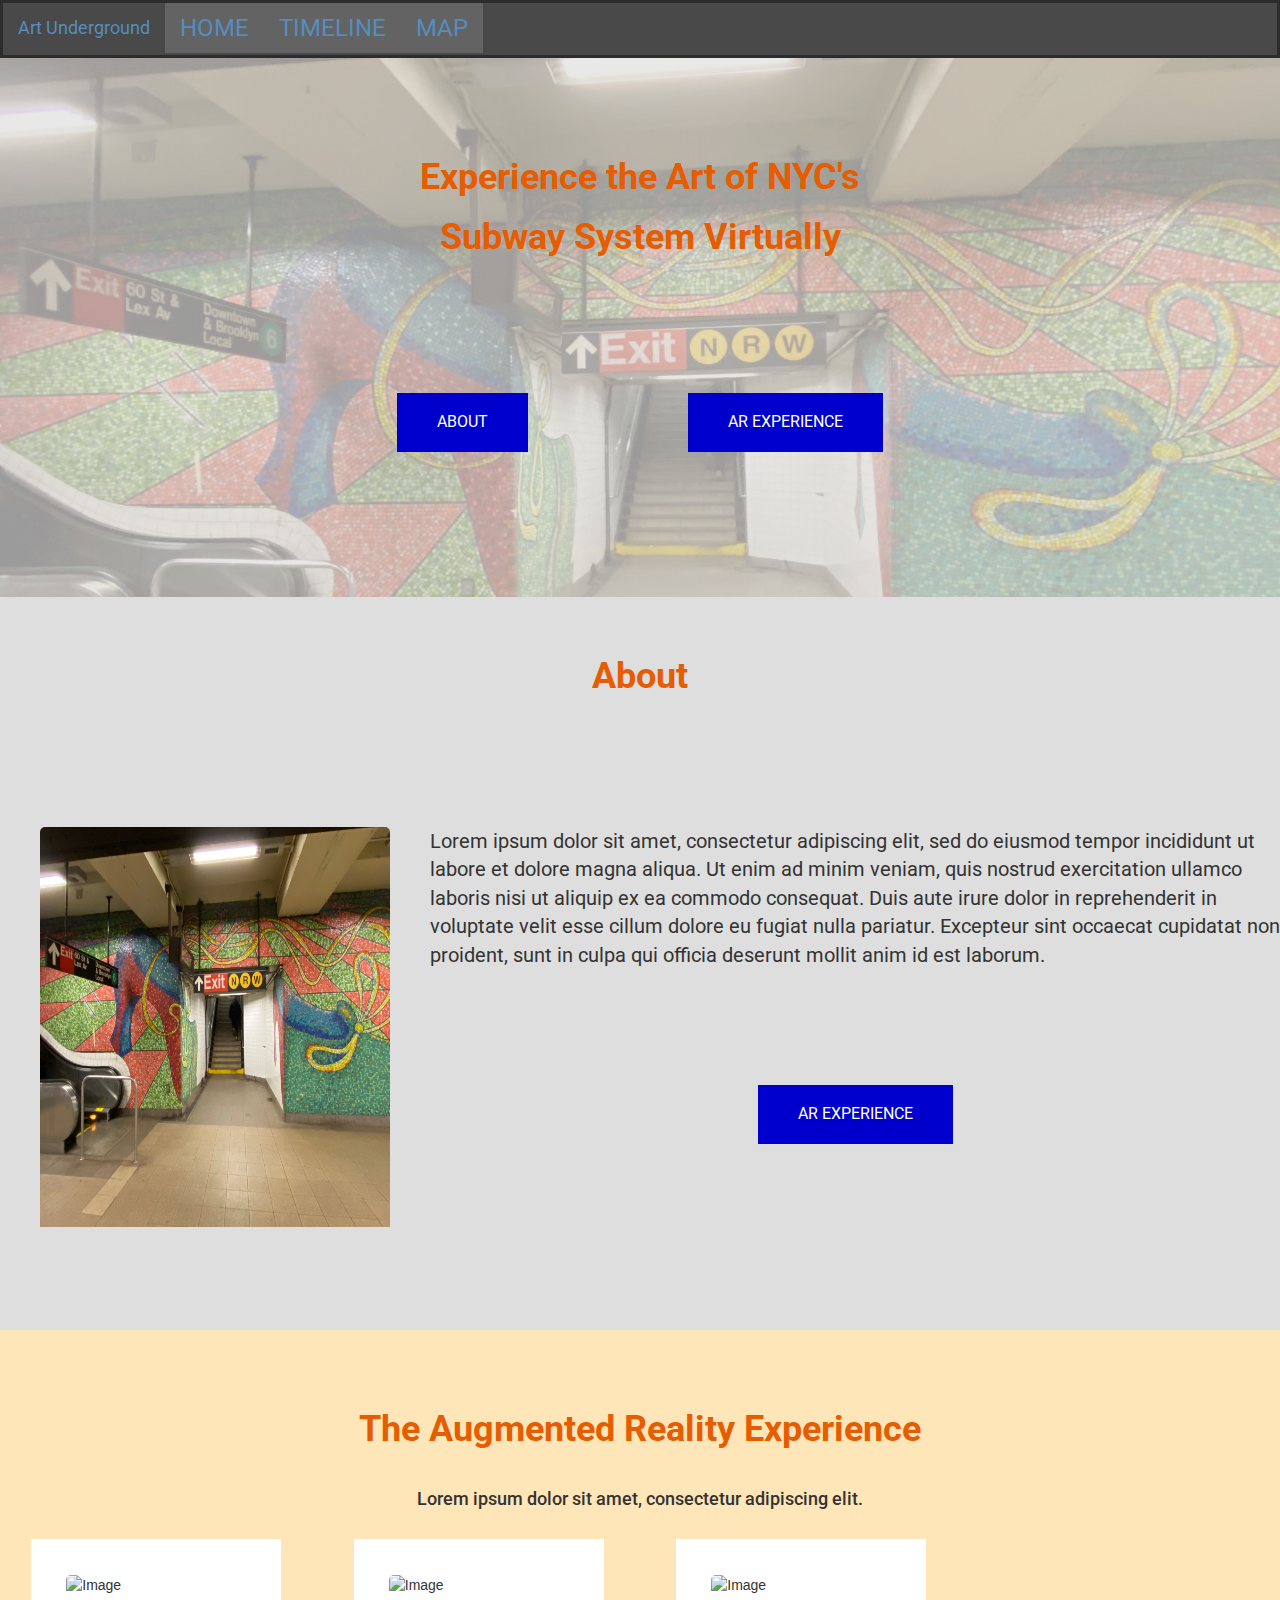
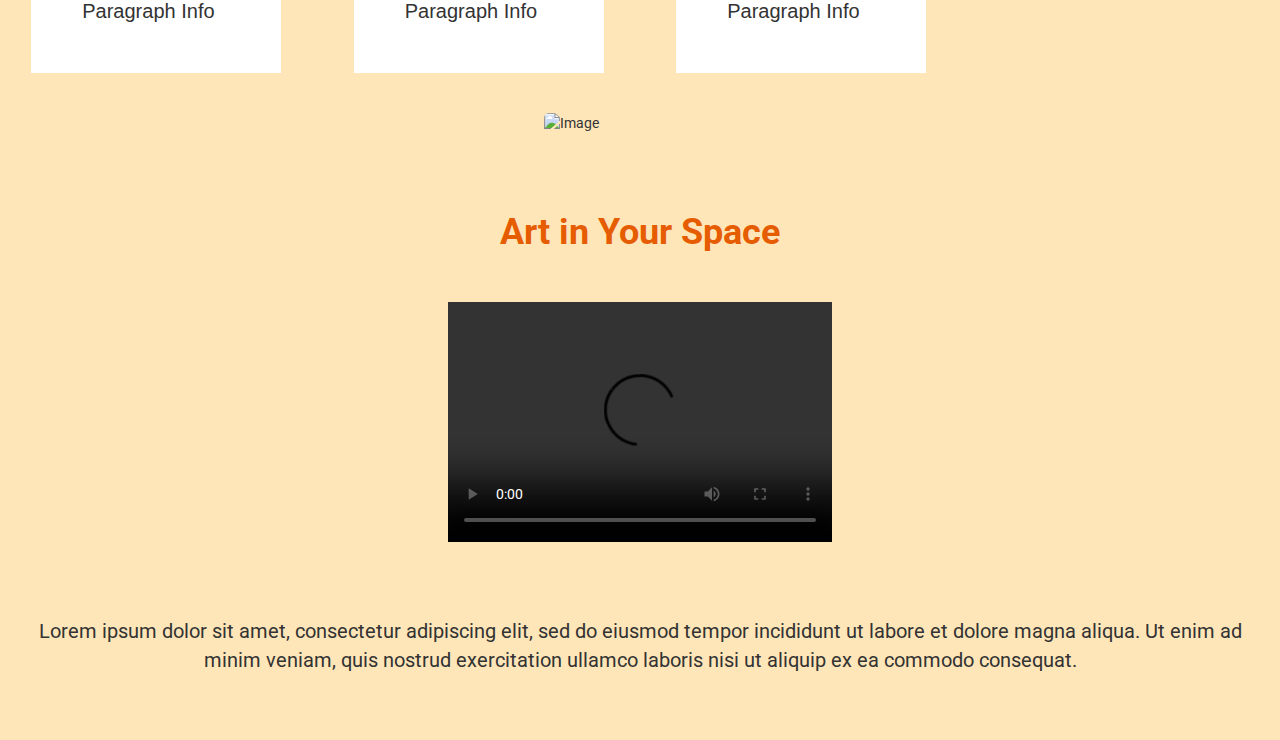
==== index.html @ 75dd54ab "1" ====
<!DOCTYPE html>
<html lang="en">
<head>


  <title>Art Underground</title>
  <meta charset="utf-8">
  <meta Text="viewport" content="width=device-width, initial-scale=1">
  <link rel="stylesheet" href="https://maxcdn.bootstrapcdn.com/bootstrap/3.4.1/css/bootstrap.min.css">
  <script src="https://ajax.googleapis.com/ajax/libs/jquery/3.5.1/jquery.min.js"></script>
  <script src="https://maxcdn.bootstrapcdn.com/bootstrap/3.4.1/js/bootstrap.min.js"></script>
  <link rel="stylesheet" href="external.css">  
  <script src="SlideShow.js"></script> 

<style>
.button {
  border: none;
  color: white;
  padding: 18px 40px;
  text-align: center;
  text-decoration: none;
  display: inline-block;
  font-size: 16px;
  margin: 4px 80px;
  cursor: pointer;
}

.center {
  display: flex;
  justify-content: center;
  align-items: center;
  height: 150px;
}

.button1 {background-color: #0000cc;} 
.button2 {background-color: #0000cc;} /* Blue */
</style>
    
</head>


<body>
<div id="outer-menu">
<div class="nav navbar-left">
	<a class="navbar-brand" href="#">Art Underground</a>
	<ul class="nav navbar-nav">
		
        <li><a href="index.html">HOME</a></li>
        <li><a href="tab1.html">TIMELINE</a></li>
        <li><a href="tab2.html">MAP</a></li>
    </ul>
</div>    
</div>  

<div class="img1">
	<br>
	<br>
	<br>
	<br>
	<h1 style = "text-align: center;color:#e65c00;font-weight: bold;">Experience the Art of NYC's</h1>
	<h1 style = "text-align: center;color:#e65c00;font-weight: bold;">Subway System Virtually</h1>
	<br>
	<br>
	<br>
	<br>
	<div class="center">
	<a href="about.html" class="button button1">ABOUT</a>
	<a href="arexperience.html" class="button button2">AR EXPERIENCE</a>
	</div> 
	<br>
	<br>
	<br>
	<br>
	<br>
	 
</div>  
<br>
<br>

<h1 style = "text-align: center;color:#e65c00;font-weight: bold;">About</h1>
<br>
<br>
<br>
<br>

<div>
<div style="float: left" style= "padding-bottom: 200em;">
<img src="homepagebackground1.jpeg" alt="img" style="width:350px;height:400px;margin: 40px;">
</div>
<div>
<br>
<br>
<p> Lorem ipsum dolor sit amet, consectetur adipiscing elit, sed do eiusmod tempor incididunt ut labore et dolore magna aliqua. 
Ut enim ad minim veniam, quis nostrud exercitation ullamco laboris nisi ut aliquip ex ea commodo consequat. 
Duis aute irure dolor in reprehenderit in voluptate velit esse cillum dolore eu fugiat nulla pariatur. 
Excepteur sint occaecat cupidatat non proident, sunt in culpa qui officia deserunt mollit anim id est laborum.</p>


</div>
</div >

<br>
<br>
<br>
<div class="center">
	<a href="arexperience.html" class="button button2">AR EXPERIENCE</a>
</div> 
<br>
<br>
<br>
<br>
<br>
<br>
<br>

<div style="background-color:#FFE6B9;">

<br>
<br>
<br>

<h1 style = "text-align: center;color:#e65c00;font-weight: bold;">The Augmented Reality Experience</h1>
<br>
<h4 style = "text-align: center;">Lorem ipsum dolor sit amet, consectetur adipiscing elit.</h2>

<br>

<div class="row">
<div class="column">

	<div class="card">
	  <img src="number1.png" alt="Image" width="125" height="125">
	  <div class="container">
		<p>Paragraph Info</p> 
	  </div>
	</div>
	</div>

	
  <div class="column">
	<div class="card">
	  <img src="number2.png" alt="Image" width="125" height="125" >
	  <div class="container">
		<p>Paragraph Info</p> 
	  </div>
	</div>
	</div>
	
	<div class="column">
	<div class="card">
	  <img src="number3.png" alt="Image" width="125" height="125">
	  <div class="container">
		<p>Paragraph Info</p> 
	  </div>
	</div>
	</div>
</div>
<br>
<br>
<img src="googleplayimg.png" alt="Image" class="centerimg">

<br>
<br>
<br>
<h1 style = "text-align: center;color:#e65c00;font-weight: bold;">Art in Your Space</h1>
<br>
<br>

<video width="320" height="240" class="centervid" controls>
  <source src="movie.mp4" type="video/mp4">
  <source src="movie.ogg" type="video/ogg">
</video>
<br>
<br>
<p style="text-align:center; padding: 35px;"> 
Lorem ipsum dolor sit amet, consectetur adipiscing elit, sed do eiusmod tempor incididunt ut labore et dolore magna aliqua. 
Ut enim ad minim veniam, quis nostrud exercitation ullamco laboris nisi ut aliquip ex ea commodo consequat.
</p>



<br>
</div>



</div>
</body>
</html>
---- external.css ----
@import url('https://fonts.googleapis.com/css2?family=Roboto&display=swap');

.heading{
	text-align:center;
	color: #000000;
}

body{
    overflow: none;
    width: 100%;
    margin: 0 auto;
    font-family: 'Roboto', sans-serif;
	background-color:  #DEDEDE;
}



ul {
  list-style-type: none;
  margin: 0;
  overflow: hidden;
  background-color: #454545;
}

li {
  float: left;
  
}
li a {
  display: block;
  color: FFFFFF;
  text-align: center;
  padding: 16px;     
  text-decoration: none;
  font-size:24px;
}
#outer-menu{
	position:top;
	top:28px;
	height:58px;
	opacity:0.8;
	background-color:	#242424;
	border:solid black;
}
.nav{
	display:table;
	margin: 0 auto;
	position:relative;
}






.small-image{
    height: 35rem;
}

#footer{
    height: 10rem;
    background: grey;
    text-align: center;
    width: 100%;
    height: 10rem;
    margin-top: 3rem;
}

.footer-text{
    color: white;
    font-size: 3rem;
    text-align: center;
    margin-top: 2.5rem;
}

.inner-li{
    width: 100%; 
    float:left;
    text-align: center;
    
}

.inner-li-img{
    height: 30rem; 
    float: left; 
    margin: 0 auto; 
    text-align: center;
}

p{
    font-size: 2rem;
}

/* h1, h3{ */
    /* color: #286090; */
    /* text-decoration: underline;  */
/* } */

 #index-part1{
    background: white;
    padding: 30px 120px 60px 120px;
}
        
#index-part2{
    background: #F0F0F0;
    padding: 80px 120px;
}
        
#jumbo-button{
     width: 20%;
     height: 4rem;
     font-size: 2rem;
     border-radius: 2rem;
}




.card {
  box-shadow: 1 4px 8px 0 rgba(0,0,0,0.2);
  max-width: 250px;
  margin: auto;
  font-family: arial;
  padding: 35px;
  background-color: rgba(255,255,255, 1);

}

.card:hover {
  box-shadow: 0 8px 16px 0 rgba(0,0,0,0.2);
}

img {
  border-radius: 5px 5px 0 0;
}

.container {
  padding: 2px 16px;
}

.column {
  float: left;
  width: 25%;
  padding: 0 10px;
}

.row {margin: 0 -5px;}


.row:after {
  content: "";
  display: table;
  clear: both;
}

@media screen and (max-width: 600px) {
  .column {
    width: 100%;
    display: block;
    margin-bottom: 20px;
  }
}

.avatar {
  vertical-align: middle;
  width: 50px;
  height: 50px;
  border-radius: 50%;
}




/* * {box-sizing:border-box} */


/* .slideshow-container { */
  /* max-width: 500px; */
  /* position: relative; */
  /* margin: auto; */
/* } */


/* .mySlides { */
  /* display: none; */
/* } */


/* .prev, .next { */
  /* cursor: pointer; */
  /* position: absolute; */
  /* top: 50%; */
  /* width: auto; */
  /* padding: 16px; */
  /* margin-top: -22px; */
  /* color: white; */
  /* font-weight: bold; */
  /* font-size: 18px; */
  /* transition: 0.6s ease; */
  /* border-radius: 0 3px 3px 0; */
  /* user-select: none; */
/* } */


/* .next { */
  /* right: 0; */
  /* border-radius: 3px 0 0 3px; */
/* } */


/* .prev:hover, .next:hover { */
  /* background-color: rgba(0,0,0,0.8); */
/* } */


.img1 {
	background-image: url("homepagebackground1.png");
	background-repeat: no-repeat;
	background-attachment: fixed;
	background-size: 100% 100%;
	

}

.text1 {
    padding: 30px;
    color: #fff;
    font: 18px Georgia;
    background: rgba(0, 0, 0, 0.7);
}


.centerimg {
  display: block;
  margin-left: auto;
  margin-right: auto;
  width: 15%;
}
.centervid {
  display: block;
  margin-left: auto;
  margin-right: auto;
  width: 30%;
}
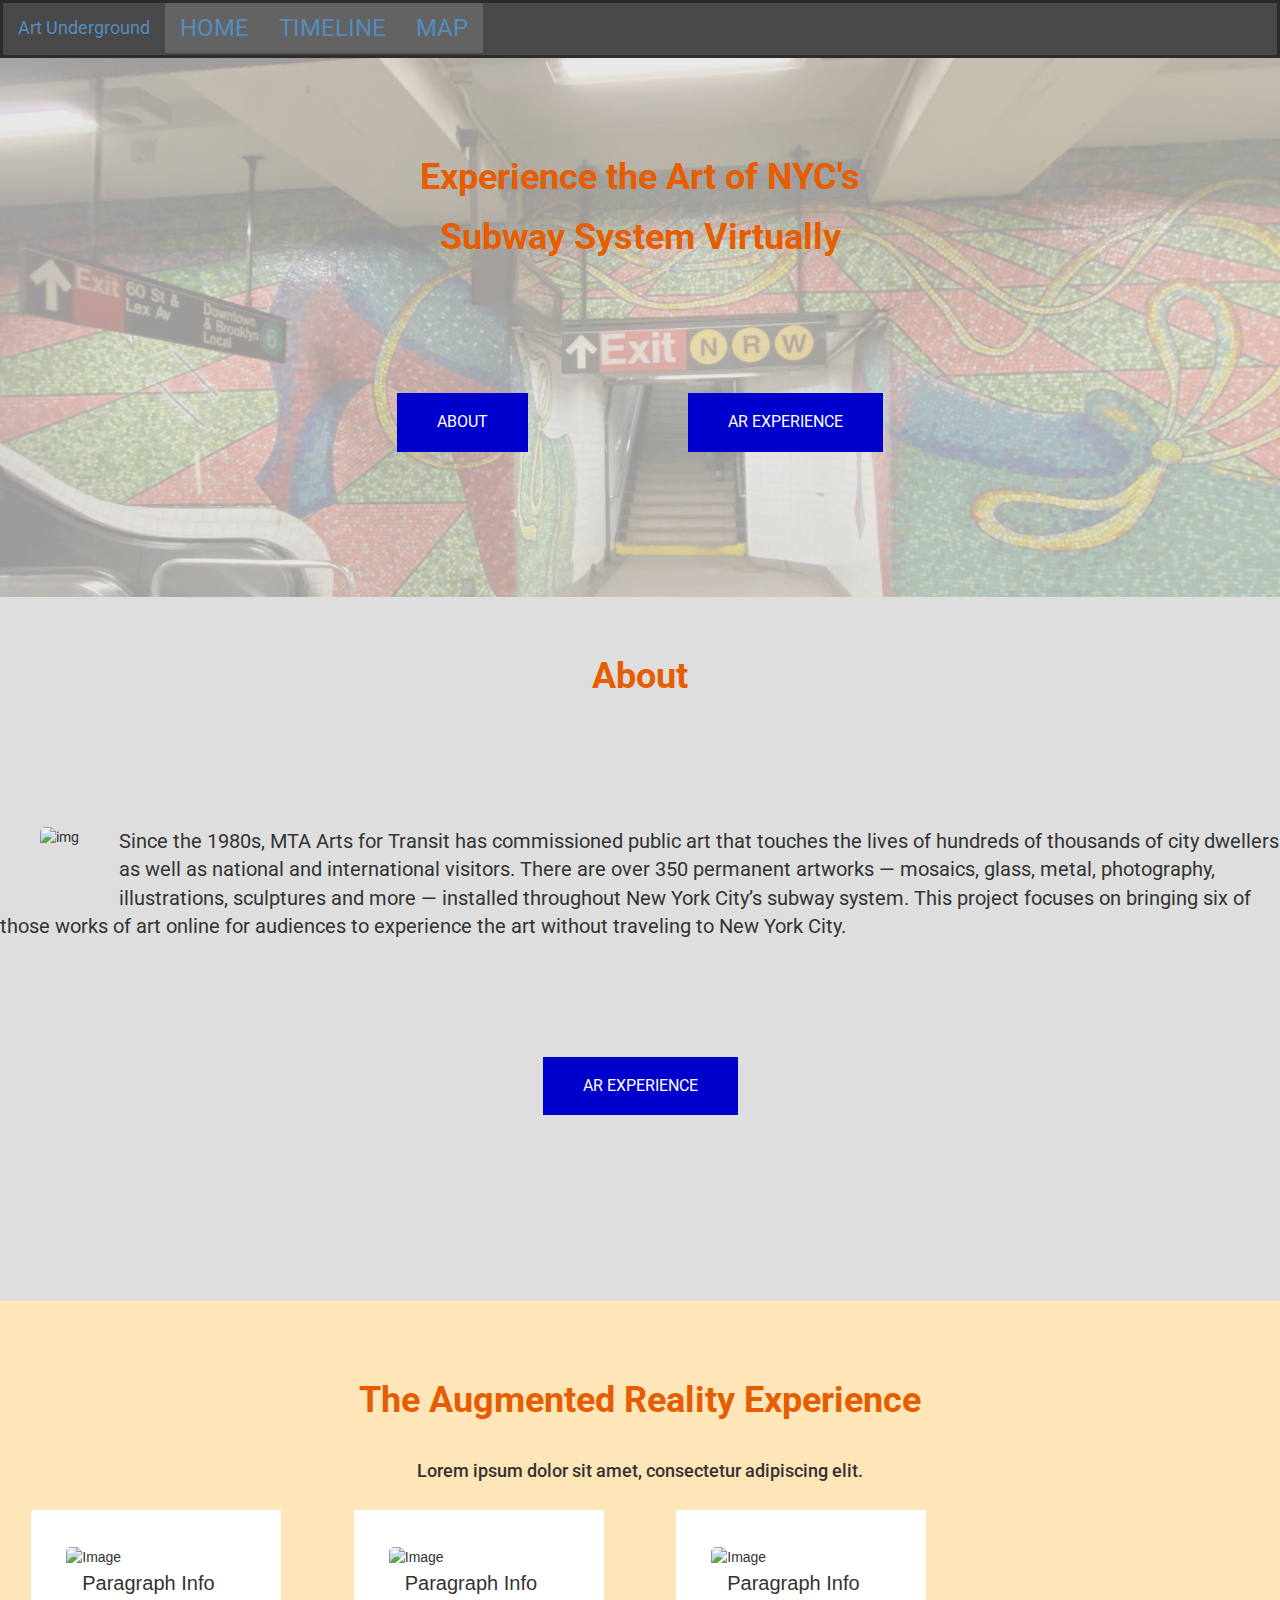
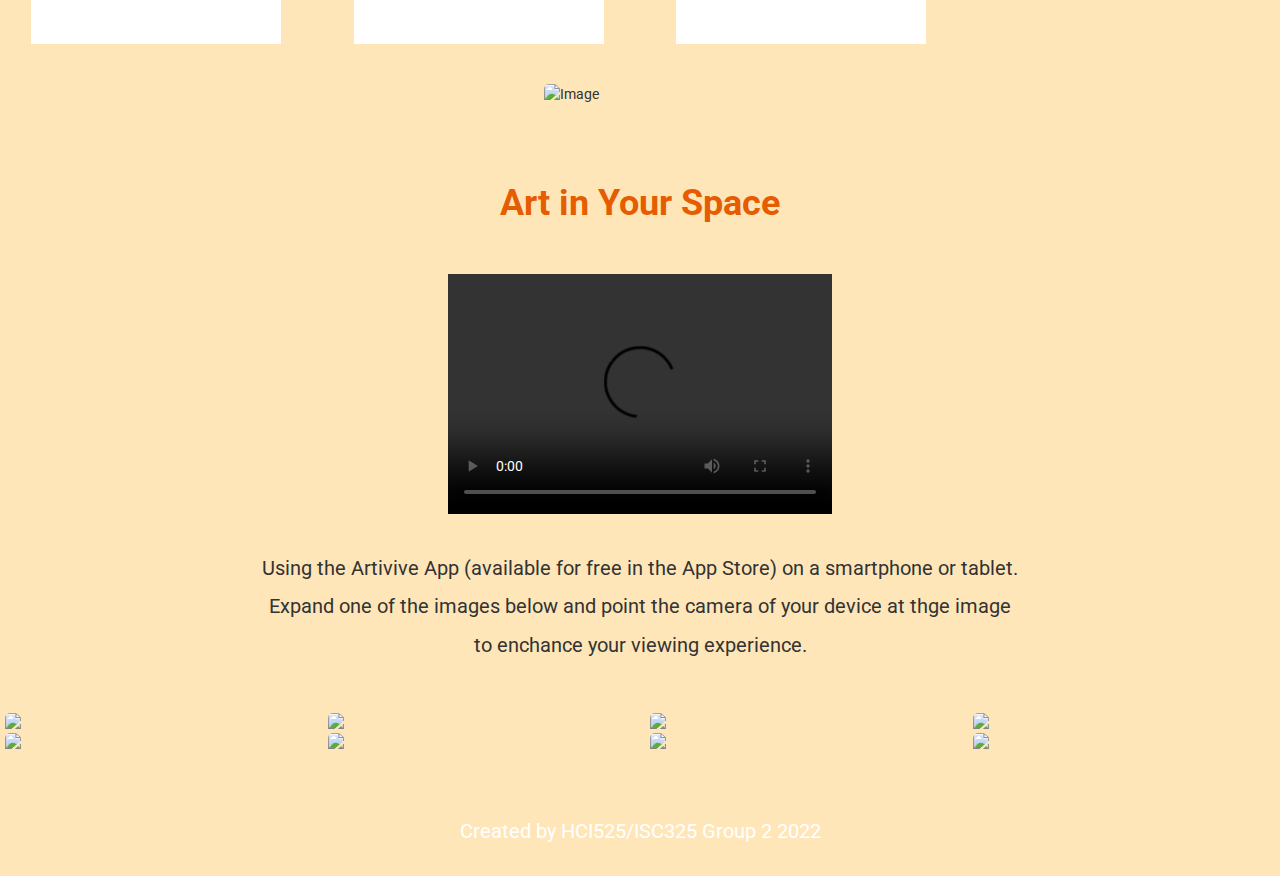
==== commit 0f4829cf: "Update" ====
--- a/index.html
+++ b/index.html
@@ -9,8 +9,10 @@
   <link rel="stylesheet" href="https://maxcdn.bootstrapcdn.com/bootstrap/3.4.1/css/bootstrap.min.css">
   <script src="https://ajax.googleapis.com/ajax/libs/jquery/3.5.1/jquery.min.js"></script>
   <script src="https://maxcdn.bootstrapcdn.com/bootstrap/3.4.1/js/bootstrap.min.js"></script>
+  <script src="lightbox.js"></script>
   <link rel="stylesheet" href="external.css">  
-  <script src="SlideShow.js"></script> 
+  <link rel="stylesheet" href="lightbox.css"> 
+
 
 <style>
 .button {
@@ -34,20 +36,23 @@
 
 .button1 {background-color: #0000cc;} 
 .button2 {background-color: #0000cc;} /* Blue */
+
+html { scroll-behavior: smooth; } 
 </style>
     
 </head>
 
 
 <body>
+<div class="main-container" style="margin: 0 auto; overflow: auto;">
 <div id="outer-menu">
 <div class="nav navbar-left">
 	<a class="navbar-brand" href="#">Art Underground</a>
 	<ul class="nav navbar-nav">
 		
         <li><a href="index.html">HOME</a></li>
-        <li><a href="tab1.html">TIMELINE</a></li>
-        <li><a href="tab2.html">MAP</a></li>
+        <li><a href="timeline.html">TIMELINE</a></li>
+        <li><a href="map.html">MAP</a></li>
     </ul>
 </div>    
 </div>  
@@ -64,8 +69,8 @@
 	<br>
 	<br>
 	<div class="center">
-	<a href="about.html" class="button button1">ABOUT</a>
-	<a href="arexperience.html" class="button button2">AR EXPERIENCE</a>
+	<a href="#about" class="button button1">ABOUT</a>
+	<a href="#ar" class="button button2">AR EXPERIENCE</a>
 	</div> 
 	<br>
 	<br>
@@ -74,6 +79,8 @@
 	<br>
 	 
 </div>  
+
+<div id ="about">
 <br>
 <br>
 
@@ -85,25 +92,28 @@
 
 <div>
 <div style="float: left" style= "padding-bottom: 200em;">
-<img src="homepagebackground1.jpeg" alt="img" style="width:350px;height:400px;margin: 40px;">
+<img src="content/homepagebackground1.jpeg" alt="img" style="width:350px;height:400px;margin: 40px;">
 </div>
 <div>
 <br>
 <br>
-<p> Lorem ipsum dolor sit amet, consectetur adipiscing elit, sed do eiusmod tempor incididunt ut labore et dolore magna aliqua. 
-Ut enim ad minim veniam, quis nostrud exercitation ullamco laboris nisi ut aliquip ex ea commodo consequat. 
-Duis aute irure dolor in reprehenderit in voluptate velit esse cillum dolore eu fugiat nulla pariatur. 
-Excepteur sint occaecat cupidatat non proident, sunt in culpa qui officia deserunt mollit anim id est laborum.</p>
-
-
-</div>
-</div >
-
-<br>
-<br>
-<br>
+<p> 
+Since the 1980s, MTA Arts for Transit has commissioned public art that touches the lives of hundreds of thousands of city 
+dwellers as well as national and international visitors. There are over 350 permanent artworks — mosaics, glass, metal, photography, 
+illustrations, sculptures and more — installed throughout New York City’s subway system. This project focuses on bringing six of those 
+works of art online for audiences to experience the art without traveling to New York City.
+</p>
+
+</div>
+</div>
+</div>
+
+<br>
+<br>
+<br>
+
 <div class="center">
-	<a href="arexperience.html" class="button button2">AR EXPERIENCE</a>
+	<a href="#ar" class="button button2">AR EXPERIENCE</a>
 </div> 
 <br>
 <br>
@@ -114,14 +124,14 @@
 <br>
 
 <div style="background-color:#FFE6B9;">
-
+<div id ="ar">
 <br>
 <br>
 <br>
 
 <h1 style = "text-align: center;color:#e65c00;font-weight: bold;">The Augmented Reality Experience</h1>
 <br>
-<h4 style = "text-align: center;">Lorem ipsum dolor sit amet, consectetur adipiscing elit.</h2>
+<h4 style = "text-align: center;">Lorem ipsum dolor sit amet, consectetur adipiscing elit.</h4>
 
 <br>
 
@@ -129,7 +139,7 @@
 <div class="column">
 
 	<div class="card">
-	  <img src="number1.png" alt="Image" width="125" height="125">
+	  <img src="content/number1.PNG" alt="Image" width="125" height="125">
 	  <div class="container">
 		<p>Paragraph Info</p> 
 	  </div>
@@ -139,7 +149,7 @@
 	
   <div class="column">
 	<div class="card">
-	  <img src="number2.png" alt="Image" width="125" height="125" >
+	  <img src="content/number2.PNG" alt="Image" width="125" height="125" >
 	  <div class="container">
 		<p>Paragraph Info</p> 
 	  </div>
@@ -148,7 +158,7 @@
 	
 	<div class="column">
 	<div class="card">
-	  <img src="number3.png" alt="Image" width="125" height="125">
+	  <img src="content/number3.PNG" alt="Image" width="125" height="125">
 	  <div class="container">
 		<p>Paragraph Info</p> 
 	  </div>
@@ -157,7 +167,7 @@
 </div>
 <br>
 <br>
-<img src="googleplayimg.png" alt="Image" class="centerimg">
+<img src="content/googleplayimg.PNG" alt="Image" class="centerimg">
 
 <br>
 <br>
@@ -166,24 +176,148 @@
 <br>
 <br>
 
-<video width="320" height="240" class="centervid" controls>
-  <source src="movie.mp4" type="video/mp4">
-  <source src="movie.ogg" type="video/ogg">
+<video height="240" class="centervid" controls>
+  <source src="content/artivive.mp4" type="video/mp4">
 </video>
 <br>
 <br>
-<p style="text-align:center; padding: 35px;"> 
-Lorem ipsum dolor sit amet, consectetur adipiscing elit, sed do eiusmod tempor incididunt ut labore et dolore magna aliqua. 
-Ut enim ad minim veniam, quis nostrud exercitation ullamco laboris nisi ut aliquip ex ea commodo consequat.
+<p style="text-align:center;"> 
+Using the Artivive App (available for free in the App Store) on a smartphone or tablet. 
 </p>
-
-
-
-<br>
-</div>
-
-
-
-</div>
+<p style="text-align:center;"> 
+Expand one of the images below and point the camera of your device at thge image 
+</p>
+<p style="text-align:center;"> 
+to enchance your viewing experience.
+</p>
+
+<br>
+<br>
+
+
+<div class="row">
+  <div class="column">
+    <img src="content/Lightbox1.JPG" style="width:100%" onclick="openModal();currentSlide(1)" class="hover-shadow cursor">
+  </div>
+  <div class="column">
+    <img src="content/Lightbox2.JPG" style="width:100%" onclick="openModal();currentSlide(2)" class="hover-shadow cursor">
+  </div>
+  <div class="column">
+    <img src="content/Lightbox3.JPG" style="width:100%" onclick="openModal();currentSlide(3)" class="hover-shadow cursor">
+  </div>
+  <div class="column">
+    <img src="content/Lightbox4.JPG" style="width:100%" onclick="openModal();currentSlide(4)" class="hover-shadow cursor">
+  </div>
+  <div class="column">
+    <img src="content/Lightbox5.JPG" style="width:100%" onclick="openModal();currentSlide(5)" class="hover-shadow cursor">
+  </div>
+  <div class="column">
+    <img src="content/Lightbox6.JPG" style="width:100%" onclick="openModal();currentSlide(6)" class="hover-shadow cursor">
+  </div>
+  <div class="column">
+    <img src="content/Lightbox7.JPG" style="width:100%" onclick="openModal();currentSlide(7)" class="hover-shadow cursor">
+  </div>
+  <div class="column">
+    <img src="content/Lightbox8.JPG" style="width:100%" onclick="openModal();currentSlide(8)" class="hover-shadow cursor">
+  </div>  
+ 
+</div>
+
+<div id="myModal" class="modal">
+  <span class="close cursor" onclick="closeModal()">&times;</span>
+  <div class="modal-content">
+
+    <div class="mySlides">
+      <div class="numbertext">1 / 8</div>
+      <img src="content/Lightbox1.JPG" style="width:100%">
+    </div>
+
+    <div class="mySlides">
+      <div class="numbertext">2 / 8</div>
+      <img src="content/Lightbox2.JPG" style="width:100%">
+    </div>
+
+    <div class="mySlides">
+      <div class="numbertext">3 / 8</div>
+      <img src="content/Lightbox3.JPG" style="width:100%">
+    </div>
+    
+    <div class="mySlides">
+      <div class="numbertext">4 / 8</div>
+      <img src="content/Lightbox4.JPG" style="width:100%">
+    </div>
+    
+    <div class="mySlides">
+      <div class="numbertext">5 / 8</div>
+      <img src="content/Lightbox5.JPG" style="width:100%">
+    </div>
+
+    <div class="mySlides">
+      <div class="numbertext">6 / 8</div>
+      <img src="content/Lightbox6.JPG" style="width:100%">
+    </div>
+
+    <div class="mySlides">
+      <div class="numbertext">7 / 8</div>
+      <img src="content/Lightbox7.JPG" style="width:100%">
+    </div>
+    
+    <div class="mySlides">
+      <div class="numbertext">8 / 8</div>
+      <img src="content/Lightbox8.JPG" style="width:100%">
+    </div>
+    <a class="prev" onclick="plusSlides(-1)">&#10094;</a>
+    <a class="next" onclick="plusSlides(1)">&#10095;</a>
+
+    <div class="caption-container">
+      <p id="caption"></p>
+    </div>
+
+
+    <div class="column">
+      <img class="demo cursor" src="content/Lightbox1.jpg" style="width:100%" onclick="currentSlide(1)" alt="">
+    </div>
+    <div class="column">
+      <img class="demo cursor" src="content/Lightbox2.jpg" style="width:100%" onclick="currentSlide(2)" alt="">
+    </div>
+    <div class="column">
+      <img class="demo cursor" src="content/Lightbox3.jpg" style="width:100%" onclick="currentSlide(3)" alt="">
+    </div>
+    <div class="column">
+      <img class="demo cursor" src="content/Lightbox4.jpg" style="width:100%" onclick="currentSlide(4)" alt="">
+      
+    <div class="column">
+      <img class="demo cursor" src="content/Lightbox5.jpg" style="width:100%" onclick="currentSlide(5)" alt="">
+    </div>
+    <div class="column">
+      <img class="demo cursor" src="content/Lightbox6.jpg" style="width:100%" onclick="currentSlide(6)" alt="">
+    </div>
+    <div class="column">
+      <img class="demo cursor" src="content/Lightbox7.jpg" style="width:100%" onclick="currentSlide(7)" alt="">
+    </div>
+    <div class="column">
+      <img class="demo cursor" src="content/Lightbox8.jpg" style="width:100%" onclick="currentSlide(8)" alt="">
+    </div>
+  </div>
+</div>
+</div>
+
+
+<footer>
+<div class="footer-text">
+<br>
+<p>Created by HCI525/ISC325 Group 2 2022</p>
+</div>
+</footer>
+
+</html>
+
+<br>
+</div>
+</div>
+
+
+</div>
+	</div>
 </body>
-</html>+</html>
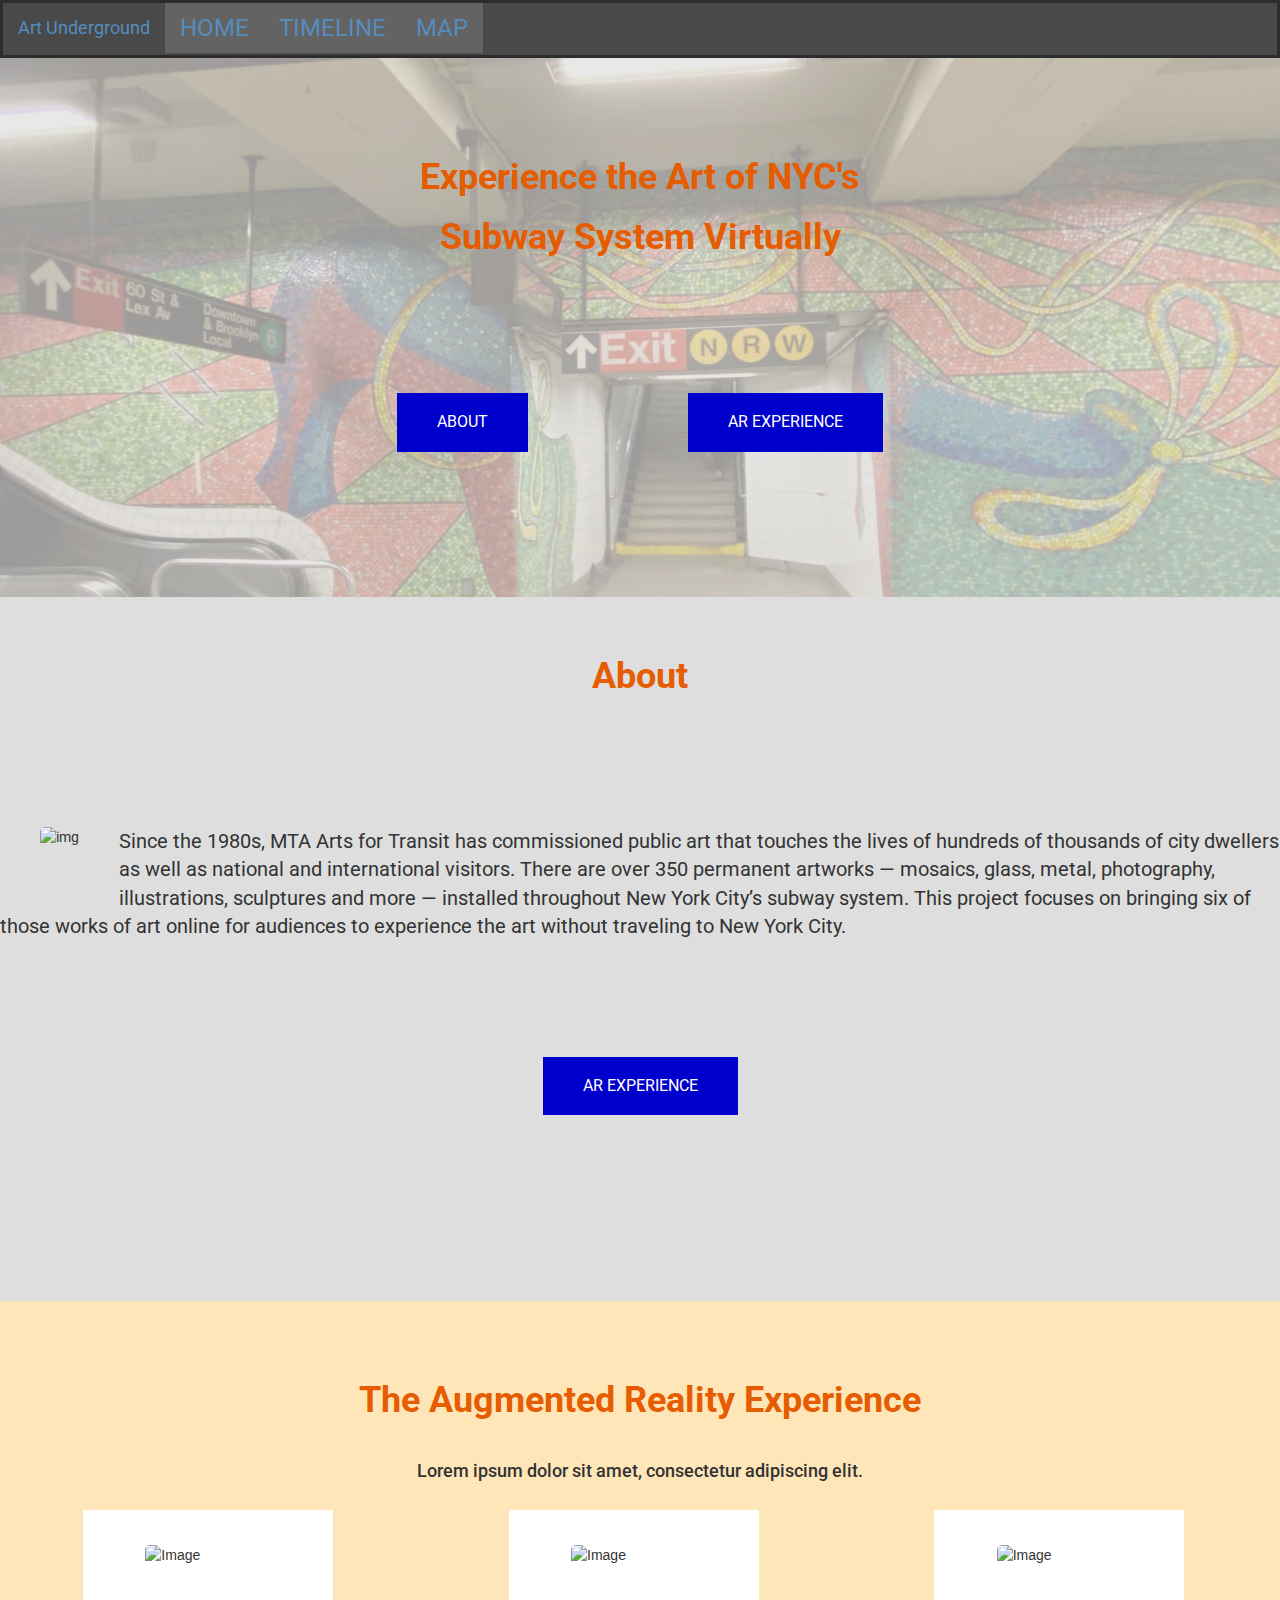
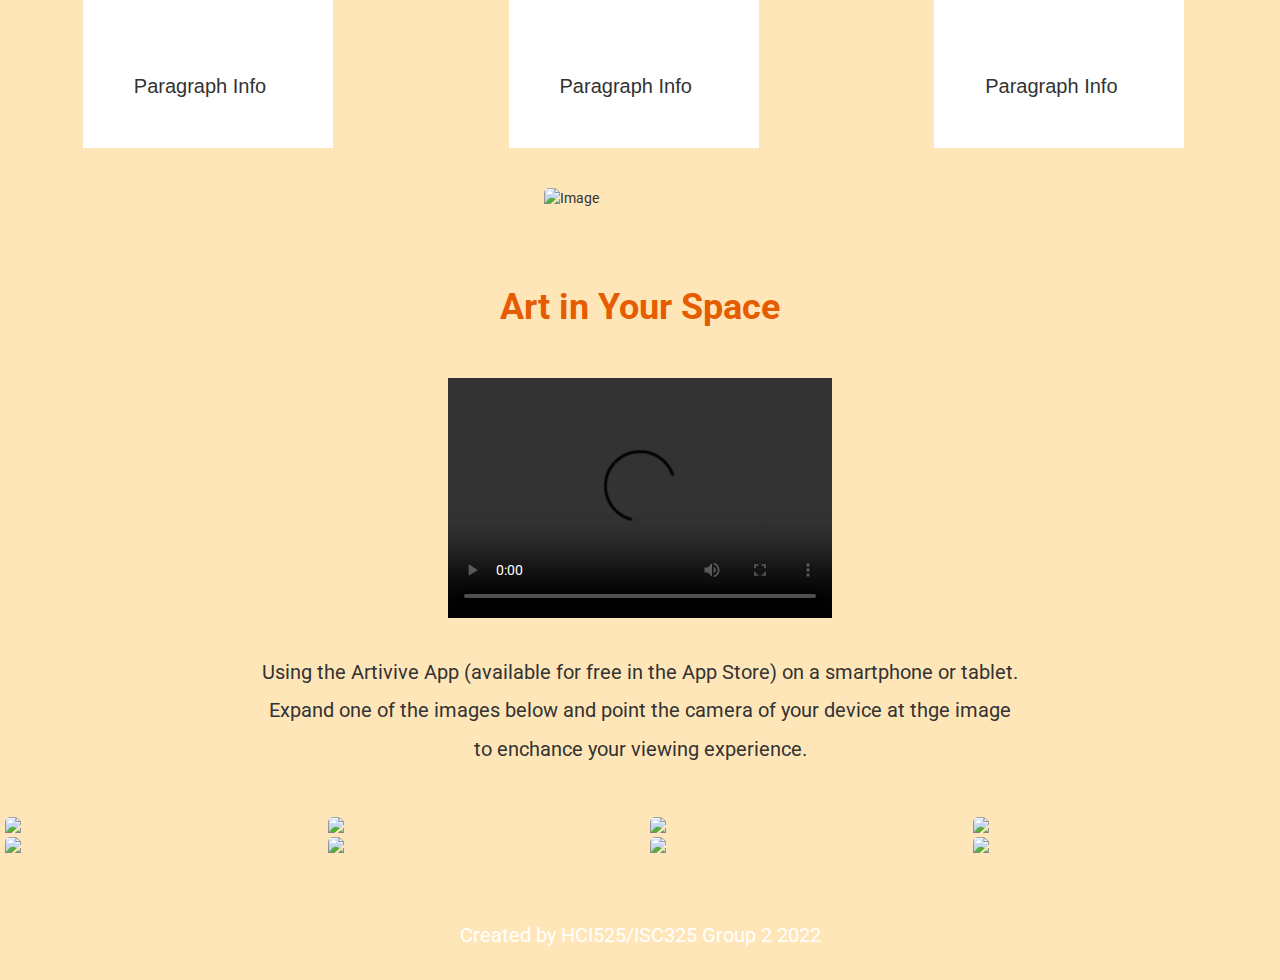
==== commit 243a3154: "Small Changes" ====
--- a/index.html
+++ b/index.html
@@ -136,10 +136,10 @@
 <br>
 
 <div class="row">
-<div class="column">
+<div class="column" style="width: 33%;">
 
 	<div class="card">
-	  <img src="content/number1.PNG" alt="Image" width="125" height="125">
+	  <img src="content/number1.PNG" style="display: block; margin: 0 auto;" alt="Image" width="125" height="125">
 	  <div class="container">
 		<p>Paragraph Info</p> 
 	  </div>
@@ -147,18 +147,18 @@
 	</div>
 
 	
-  <div class="column">
+  <div class="column" style="width: 33%;">
 	<div class="card">
-	  <img src="content/number2.PNG" alt="Image" width="125" height="125" >
+	  <img src="content/number2.PNG" style="display: block; margin: 0 auto;" alt="Image" width="125" height="125" >
 	  <div class="container">
 		<p>Paragraph Info</p> 
 	  </div>
 	</div>
 	</div>
 	
-	<div class="column">
+	<div class="column" style="width: 33%;">
 	<div class="card">
-	  <img src="content/number3.PNG" alt="Image" width="125" height="125">
+	  <img src="content/number3.PNG" style="display: block; margin: 0 auto;" alt="Image" width="125" height="125">
 	  <div class="container">
 		<p>Paragraph Info</p> 
 	  </div>
@@ -197,28 +197,28 @@
 
 <div class="row">
   <div class="column">
-    <img src="content/Lightbox1.JPG" style="width:100%" onclick="openModal();currentSlide(1)" class="hover-shadow cursor">
-  </div>
-  <div class="column">
-    <img src="content/Lightbox2.JPG" style="width:100%" onclick="openModal();currentSlide(2)" class="hover-shadow cursor">
-  </div>
-  <div class="column">
-    <img src="content/Lightbox3.JPG" style="width:100%" onclick="openModal();currentSlide(3)" class="hover-shadow cursor">
-  </div>
-  <div class="column">
-    <img src="content/Lightbox4.JPG" style="width:100%" onclick="openModal();currentSlide(4)" class="hover-shadow cursor">
-  </div>
-  <div class="column">
-    <img src="content/Lightbox5.JPG" style="width:100%" onclick="openModal();currentSlide(5)" class="hover-shadow cursor">
-  </div>
-  <div class="column">
-    <img src="content/Lightbox6.JPG" style="width:100%" onclick="openModal();currentSlide(6)" class="hover-shadow cursor">
-  </div>
-  <div class="column">
-    <img src="content/Lightbox7.JPG" style="width:100%" onclick="openModal();currentSlide(7)" class="hover-shadow cursor">
-  </div>
-  <div class="column">
-    <img src="content/Lightbox8.JPG" style="width:100%" onclick="openModal();currentSlide(8)" class="hover-shadow cursor">
+    <img src="content/Lightbox1.jpg" style="width:100%" onclick="openModal();currentSlide(1)" class="hover-shadow cursor">
+  </div>
+  <div class="column">
+    <img src="content/Lightbox2.jpg" style="width:100%" onclick="openModal();currentSlide(2)" class="hover-shadow cursor">
+  </div>
+  <div class="column">
+    <img src="content/Lightbox3.jpg" style="width:100%" onclick="openModal();currentSlide(3)" class="hover-shadow cursor">
+  </div>
+  <div class="column">
+    <img src="content/Lightbox4.jpg" style="width:100%" onclick="openModal();currentSlide(4)" class="hover-shadow cursor">
+  </div>
+  <div class="column">
+    <img src="content/Lightbox5.jpg" style="width:100%" onclick="openModal();currentSlide(5)" class="hover-shadow cursor">
+  </div>
+  <div class="column">
+    <img src="content/Lightbox6.jpg" style="width:100%" onclick="openModal();currentSlide(6)" class="hover-shadow cursor">
+  </div>
+  <div class="column">
+    <img src="content/Lightbox7.jpg" style="width:100%" onclick="openModal();currentSlide(7)" class="hover-shadow cursor">
+  </div>
+  <div class="column">
+    <img src="content/Lightbox8.jpg" style="width:100%" onclick="openModal();currentSlide(8)" class="hover-shadow cursor">
   </div>  
  
 </div>
@@ -229,42 +229,42 @@
 
     <div class="mySlides">
       <div class="numbertext">1 / 8</div>
-      <img src="content/Lightbox1.JPG" style="width:100%">
+      <img src="content/Lightbox1.jpg" style="width:100%">
     </div>
 
     <div class="mySlides">
       <div class="numbertext">2 / 8</div>
-      <img src="content/Lightbox2.JPG" style="width:100%">
+      <img src="content/Lightbox2.jpg" style="width:100%">
     </div>
 
     <div class="mySlides">
       <div class="numbertext">3 / 8</div>
-      <img src="content/Lightbox3.JPG" style="width:100%">
+      <img src="content/Lightbox3.jpg" style="width:100%">
     </div>
     
     <div class="mySlides">
       <div class="numbertext">4 / 8</div>
-      <img src="content/Lightbox4.JPG" style="width:100%">
+      <img src="content/Lightbox4.jpg" style="width:100%">
     </div>
     
     <div class="mySlides">
       <div class="numbertext">5 / 8</div>
-      <img src="content/Lightbox5.JPG" style="width:100%">
+      <img src="content/Lightbox5.jpg" style="width:100%">
     </div>
 
     <div class="mySlides">
       <div class="numbertext">6 / 8</div>
-      <img src="content/Lightbox6.JPG" style="width:100%">
+      <img src="content/Lightbox6.jpg" style="width:100%">
     </div>
 
     <div class="mySlides">
       <div class="numbertext">7 / 8</div>
-      <img src="content/Lightbox7.JPG" style="width:100%">
+      <img src="content/Lightbox7.jpg" style="width:100%">
     </div>
     
     <div class="mySlides">
       <div class="numbertext">8 / 8</div>
-      <img src="content/Lightbox8.JPG" style="width:100%">
+      <img src="content/Lightbox8.jpg" style="width:100%">
     </div>
     <a class="prev" onclick="plusSlides(-1)">&#10094;</a>
     <a class="next" onclick="plusSlides(1)">&#10095;</a>
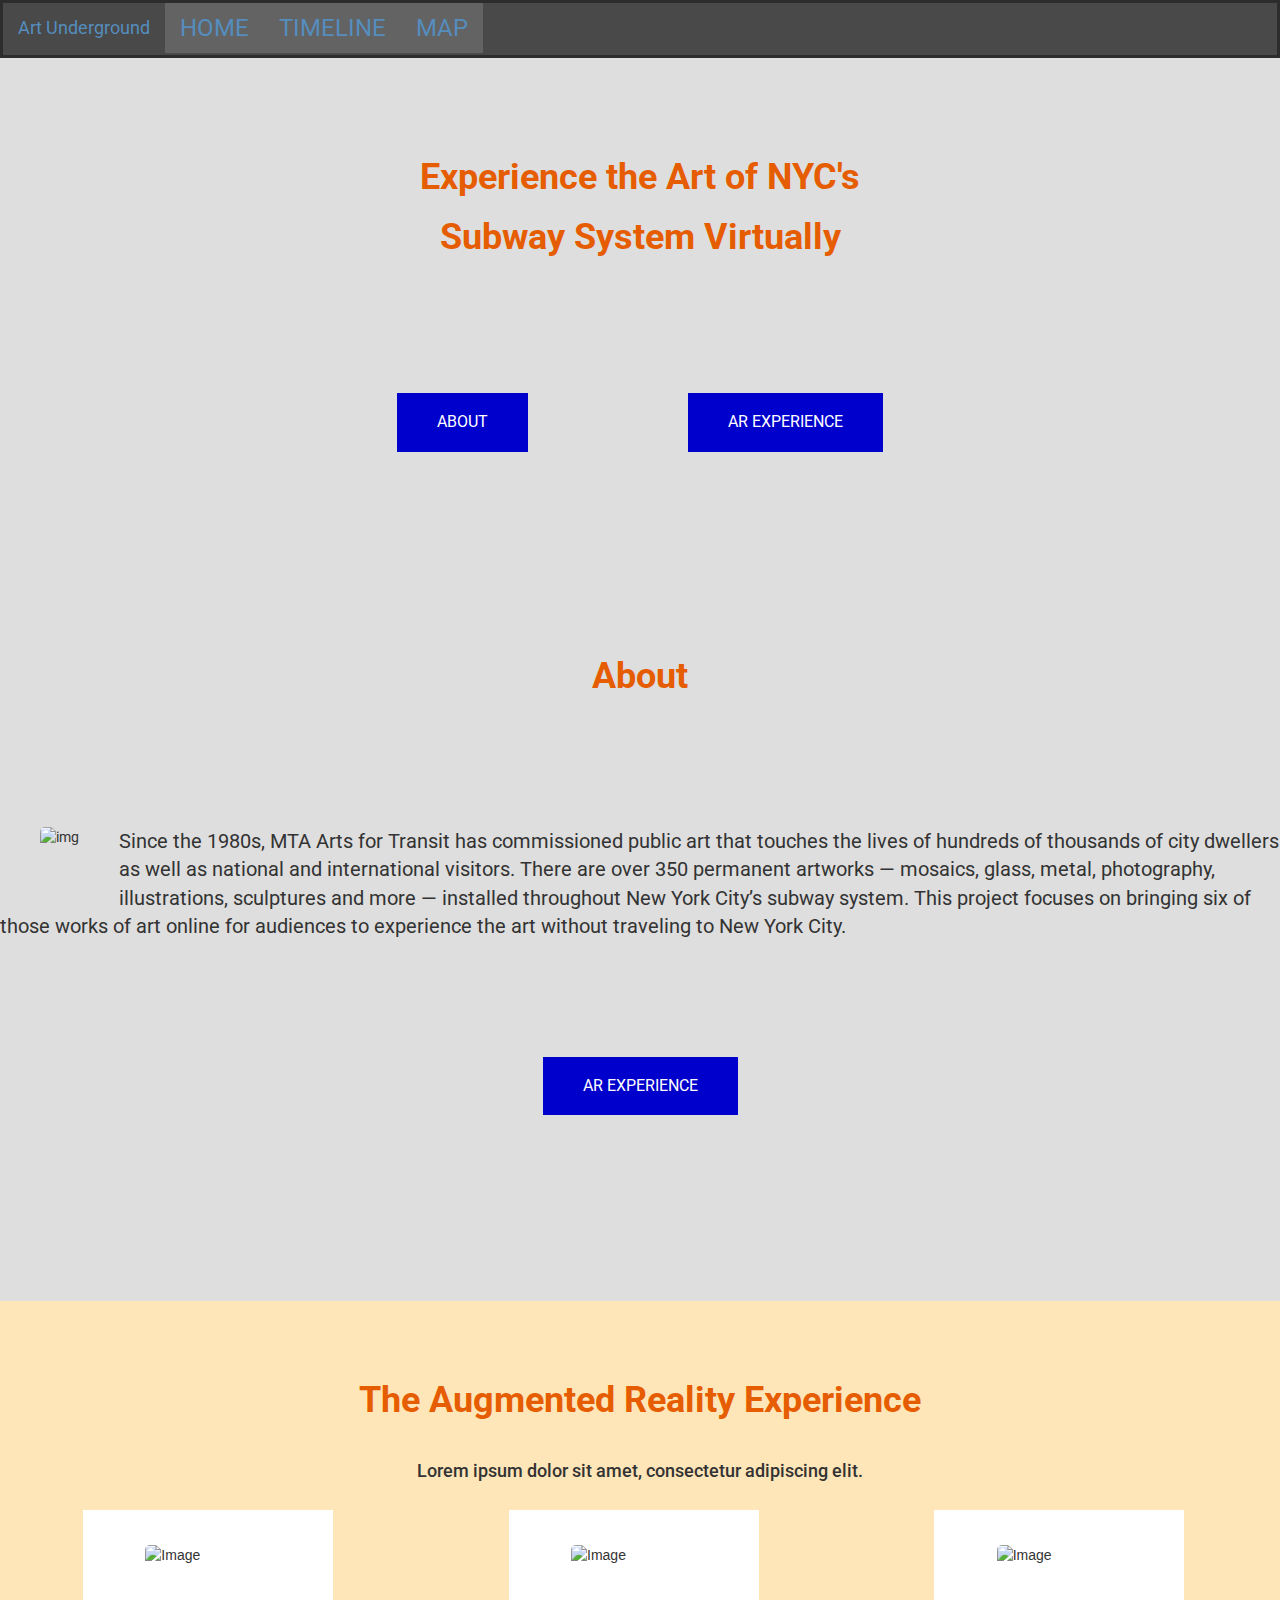
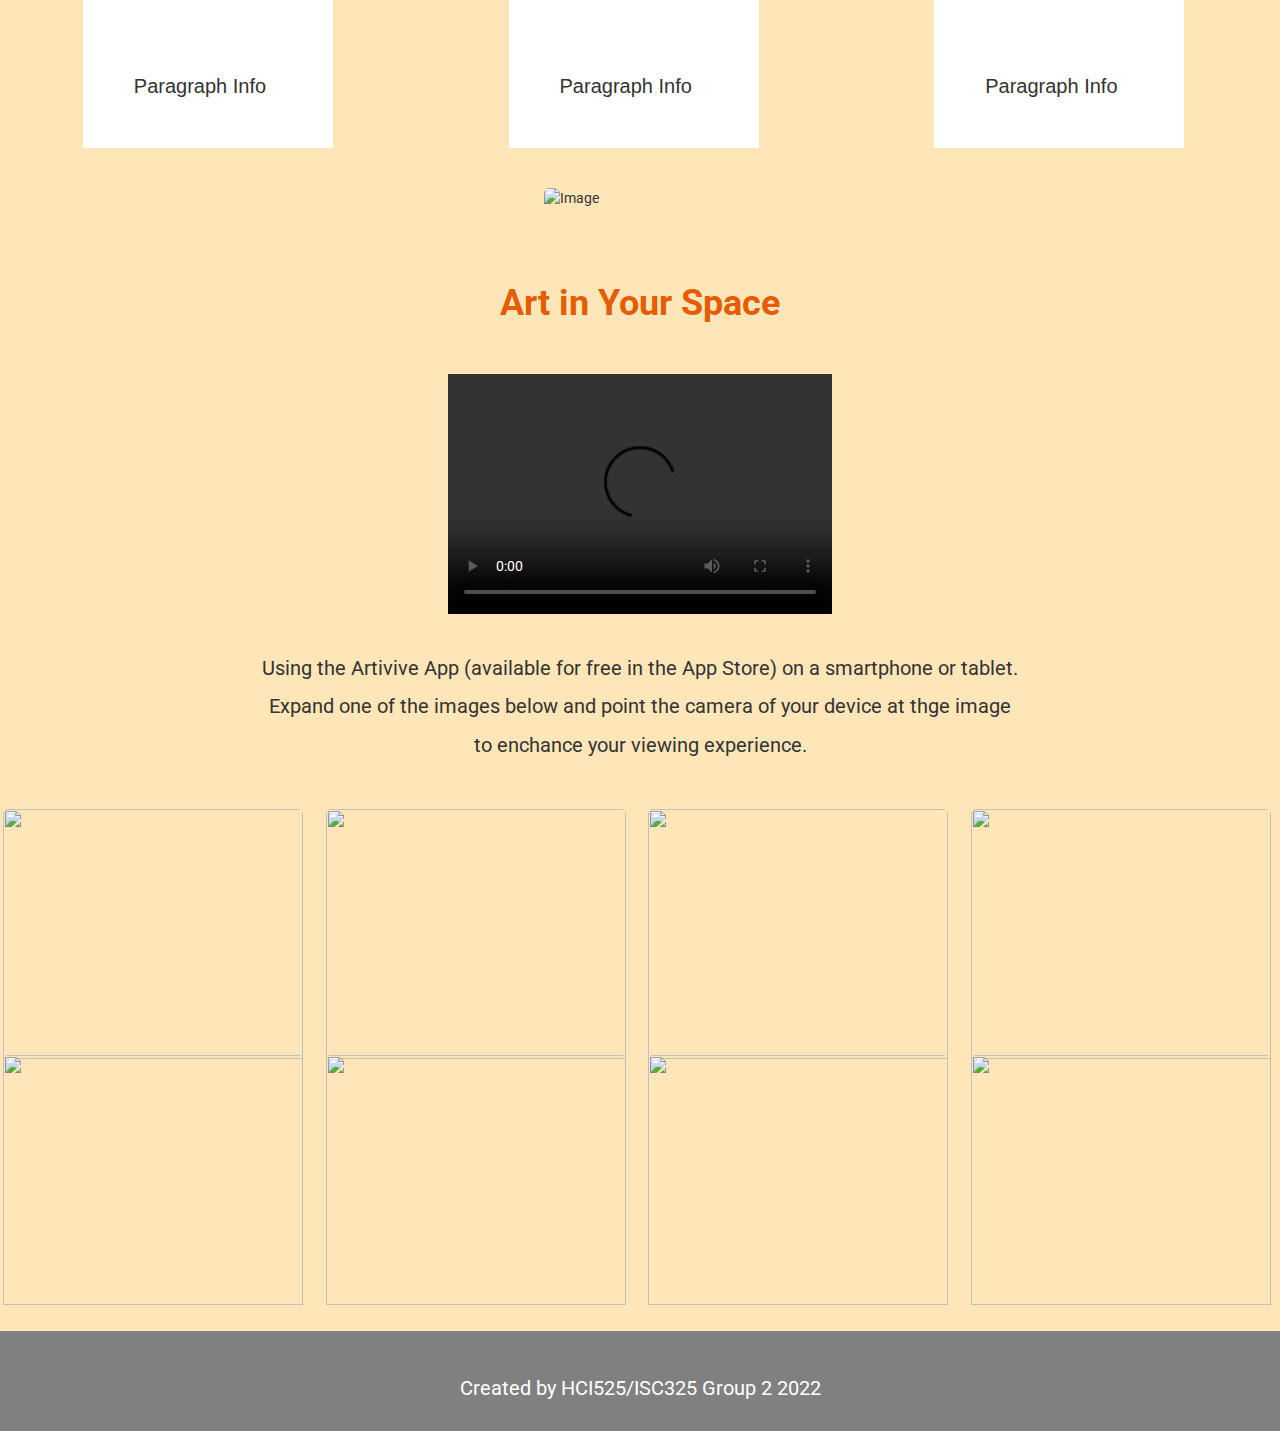
==== commit c3f80926: "1" ====
--- a/index.html
+++ b/index.html
@@ -15,6 +15,7 @@
 
 
 <style>
+
 .button {
   border: none;
   color: white;
@@ -44,7 +45,7 @@
 
 
 <body>
-<div class="main-container" style="margin: 0 auto; overflow: auto;">
+<div class="main-container" style="margin: 0 auto; overflow: none;">
 <div id="outer-menu">
 <div class="nav navbar-left">
 	<a class="navbar-brand" href="#">Art Underground</a>
@@ -195,30 +196,30 @@
 <br>
 
 
-<div class="row">
-  <div class="column">
-    <img src="content/Lightbox1.jpg" style="width:100%" onclick="openModal();currentSlide(1)" class="hover-shadow cursor">
-  </div>
-  <div class="column">
-    <img src="content/Lightbox2.jpg" style="width:100%" onclick="openModal();currentSlide(2)" class="hover-shadow cursor">
-  </div>
-  <div class="column">
-    <img src="content/Lightbox3.jpg" style="width:100%" onclick="openModal();currentSlide(3)" class="hover-shadow cursor">
-  </div>
-  <div class="column">
-    <img src="content/Lightbox4.jpg" style="width:100%" onclick="openModal();currentSlide(4)" class="hover-shadow cursor">
-  </div>
-  <div class="column">
-    <img src="content/Lightbox5.jpg" style="width:100%" onclick="openModal();currentSlide(5)" class="hover-shadow cursor">
-  </div>
-  <div class="column">
-    <img src="content/Lightbox6.jpg" style="width:100%" onclick="openModal();currentSlide(6)" class="hover-shadow cursor">
-  </div>
-  <div class="column">
-    <img src="content/Lightbox7.jpg" style="width:100%" onclick="openModal();currentSlide(7)" class="hover-shadow cursor">
-  </div>
-  <div class="column">
-    <img src="content/Lightbox8.jpg" style="width:100%" onclick="openModal();currentSlide(8)" class="hover-shadow cursor">
+<div class="row" >
+  <div class="column">
+    <img src="content/Lightbox1.jpg" width="300" height="250" onclick="openModal();currentSlide(1)" class="hover-shadow cursor">
+  </div>
+  <div class="column">
+    <img src="content/Lightbox2.jpg" width="300" height="250" onclick="openModal();currentSlide(2)" class="hover-shadow cursor">
+  </div>
+  <div class="column">
+    <img src="content/Lightbox3.jpg" width="300" height="250" onclick="openModal();currentSlide(3)" class="hover-shadow cursor">
+  </div>
+  <div class="column">
+    <img src="content/Lightbox4.jpg" width="300" height="250" onclick="openModal();currentSlide(4)" class="hover-shadow cursor">
+  </div>
+  <div class="column">
+    <img src="content/Lightbox5.jpg" width="300" height="250" onclick="openModal();currentSlide(5)" class="hover-shadow cursor">
+  </div>
+  <div class="column">
+    <img src="content/Lightbox6.jpg" width="300" height="250" onclick="openModal();currentSlide(6)" class="hover-shadow cursor">
+  </div>
+  <div class="column">
+    <img src="content/Lightbox7.jpg" width="300" height="250" onclick="openModal();currentSlide(7)" class="hover-shadow cursor">
+  </div>
+  <div class="column">
+    <img src="content/Lightbox8.jpg"  width="300" height="250" onclick="openModal();currentSlide(8)" class="hover-shadow cursor">
   </div>  
  
 </div>
@@ -309,15 +310,5 @@
 <p>Created by HCI525/ISC325 Group 2 2022</p>
 </div>
 </footer>
-
-</html>
-
-<br>
-</div>
-</div>
-
-
-</div>
-	</div>
 </body>
 </html>
--- a/external.css
+++ b/external.css
@@ -7,6 +7,7 @@
 
 body{
     overflow: none;
+	overflow-x: hidden;
     width: 100%;
     margin: 0 auto;
     font-family: 'Roboto', sans-serif;
@@ -57,7 +58,8 @@
     height: 35rem;
 }
 
-#footer{
+
+footer{
     height: 10rem;
     background: grey;
     text-align: center;
@@ -91,10 +93,6 @@
     font-size: 2rem;
 }
 
-/* h1, h3{ */
-    /* color: #286090; */
-    /* text-decoration: underline;  */
-/* } */
 
  #index-part1{
     background: white;
@@ -171,50 +169,10 @@
 
 
 
-/* * {box-sizing:border-box} */
-
-
-/* .slideshow-container { */
-  /* max-width: 500px; */
-  /* position: relative; */
-  /* margin: auto; */
-/* } */
-
-
-/* .mySlides { */
-  /* display: none; */
-/* } */
-
-
-/* .prev, .next { */
-  /* cursor: pointer; */
-  /* position: absolute; */
-  /* top: 50%; */
-  /* width: auto; */
-  /* padding: 16px; */
-  /* margin-top: -22px; */
-  /* color: white; */
-  /* font-weight: bold; */
-  /* font-size: 18px; */
-  /* transition: 0.6s ease; */
-  /* border-radius: 0 3px 3px 0; */
-  /* user-select: none; */
-/* } */
-
-
-/* .next { */
-  /* right: 0; */
-  /* border-radius: 3px 0 0 3px; */
-/* } */
-
-
-/* .prev:hover, .next:hover { */
-  /* background-color: rgba(0,0,0,0.8); */
-/* } */
 
 
 .img1 {
-	background-image: url("homepagebackground1.png");
+	background-image: url("content/homepagebackground1.png");
 	background-repeat: no-repeat;
 	background-attachment: fixed;
 	background-size: 100% 100%;
@@ -242,3 +200,135 @@
   margin-right: auto;
   width: 30%;
 }
+
+
+
+* {
+  box-sizing: border-box;
+}
+
+
+
+.timeline {
+  position: relative;
+  margin: 0 auto;
+}
+
+
+.timeline::after {
+  content: '';
+  position: absolute;
+  width: 6px;
+  background-color: white;
+  top: 0;
+  bottom: 0;
+  left: 50%;
+  margin-left: -3px;
+}
+
+
+.containerz {
+  padding: 10px 40px;
+  position: relative;
+  background-color: inherit;
+  width: 50%;
+}
+
+
+.containerz::after {
+  content: '';
+  position: absolute;
+  width: 25px;
+  height: 25px;
+  right: -17px;
+  background-color: white;
+  border: 4px solid #FF9F55;
+  top: 15px;
+  border-radius: 50%;
+  z-index: 1;
+}
+
+
+.left {
+  left: 0;
+}
+
+
+.right {
+  left: 50%;
+}
+
+
+.left::before {
+  content: " ";
+  height: 0;
+  position: absolute;
+  top: 22px;
+  width: 0;
+  z-index: 1;
+  right: 30px;
+  border: medium solid white;
+  border-width: 10px 0 10px 10px;
+  border-color: transparent transparent transparent white;
+}
+
+
+.right::before {
+  content: " ";
+  height: 0;
+  position: absolute;
+  top: 22px;
+  width: 0;
+  z-index: 1;
+  left: 30px;
+  border: medium solid white;
+  border-width: 10px 10px 10px 0;
+  border-color: transparent white transparent transparent;
+}
+
+
+.right::after {
+  left: -16px;
+}
+
+
+.content {
+  padding: 20px 30px;
+  background-color: white;
+  position: relative;
+  border-radius: 6px;
+}
+
+
+@media screen and (max-width: 600px) {
+  
+  .timeline::after {
+  left: 31px;
+  }
+  
+  
+  .containerz {
+  width: 100%;
+  padding-left: 70px;
+  padding-right: 25px;
+  }
+  
+  
+  .containerz::before {
+  left: 60px;
+  border: medium solid white;
+  border-width: 10px 10px 10px 0;
+  border-color: transparent white transparent transparent;
+  }
+
+  
+  .left::after, .right::after {
+  left: 15px;
+  }
+  
+  
+  .right {
+  left: 0%;
+  }
+}
+
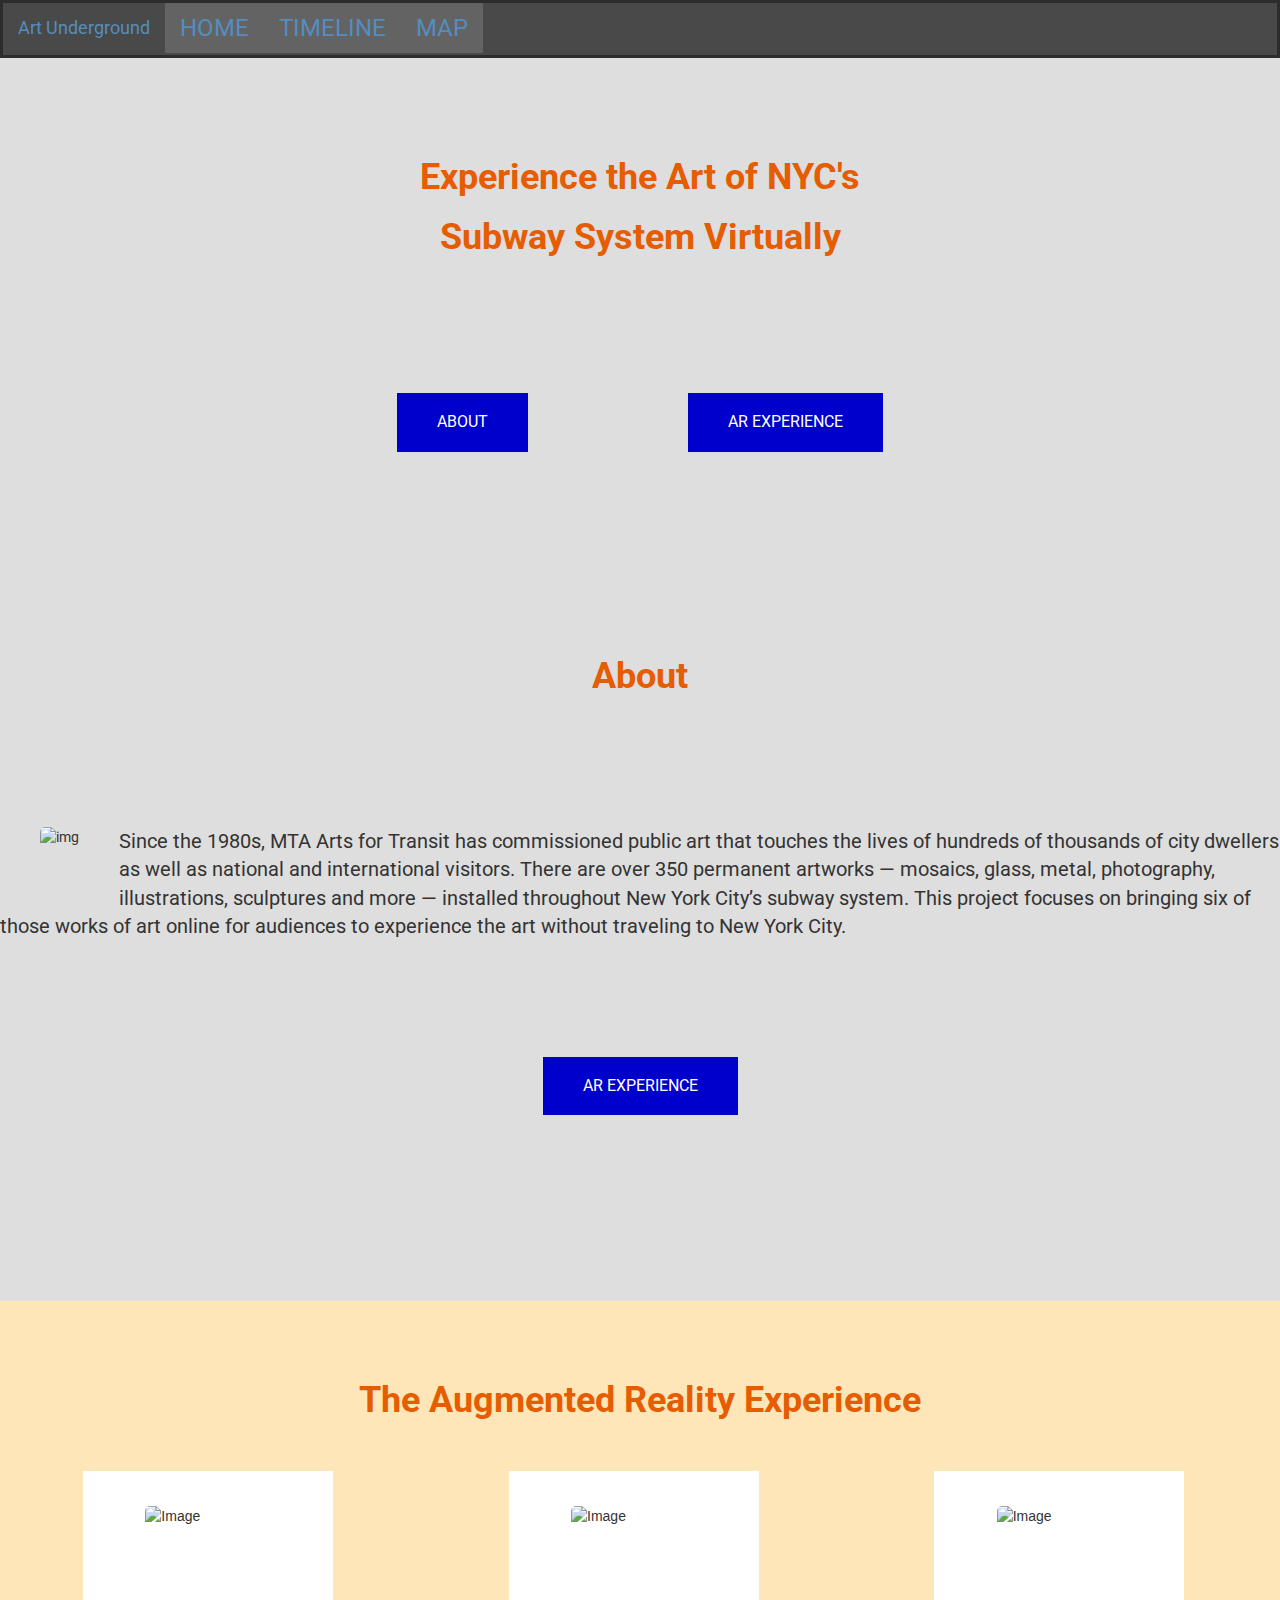
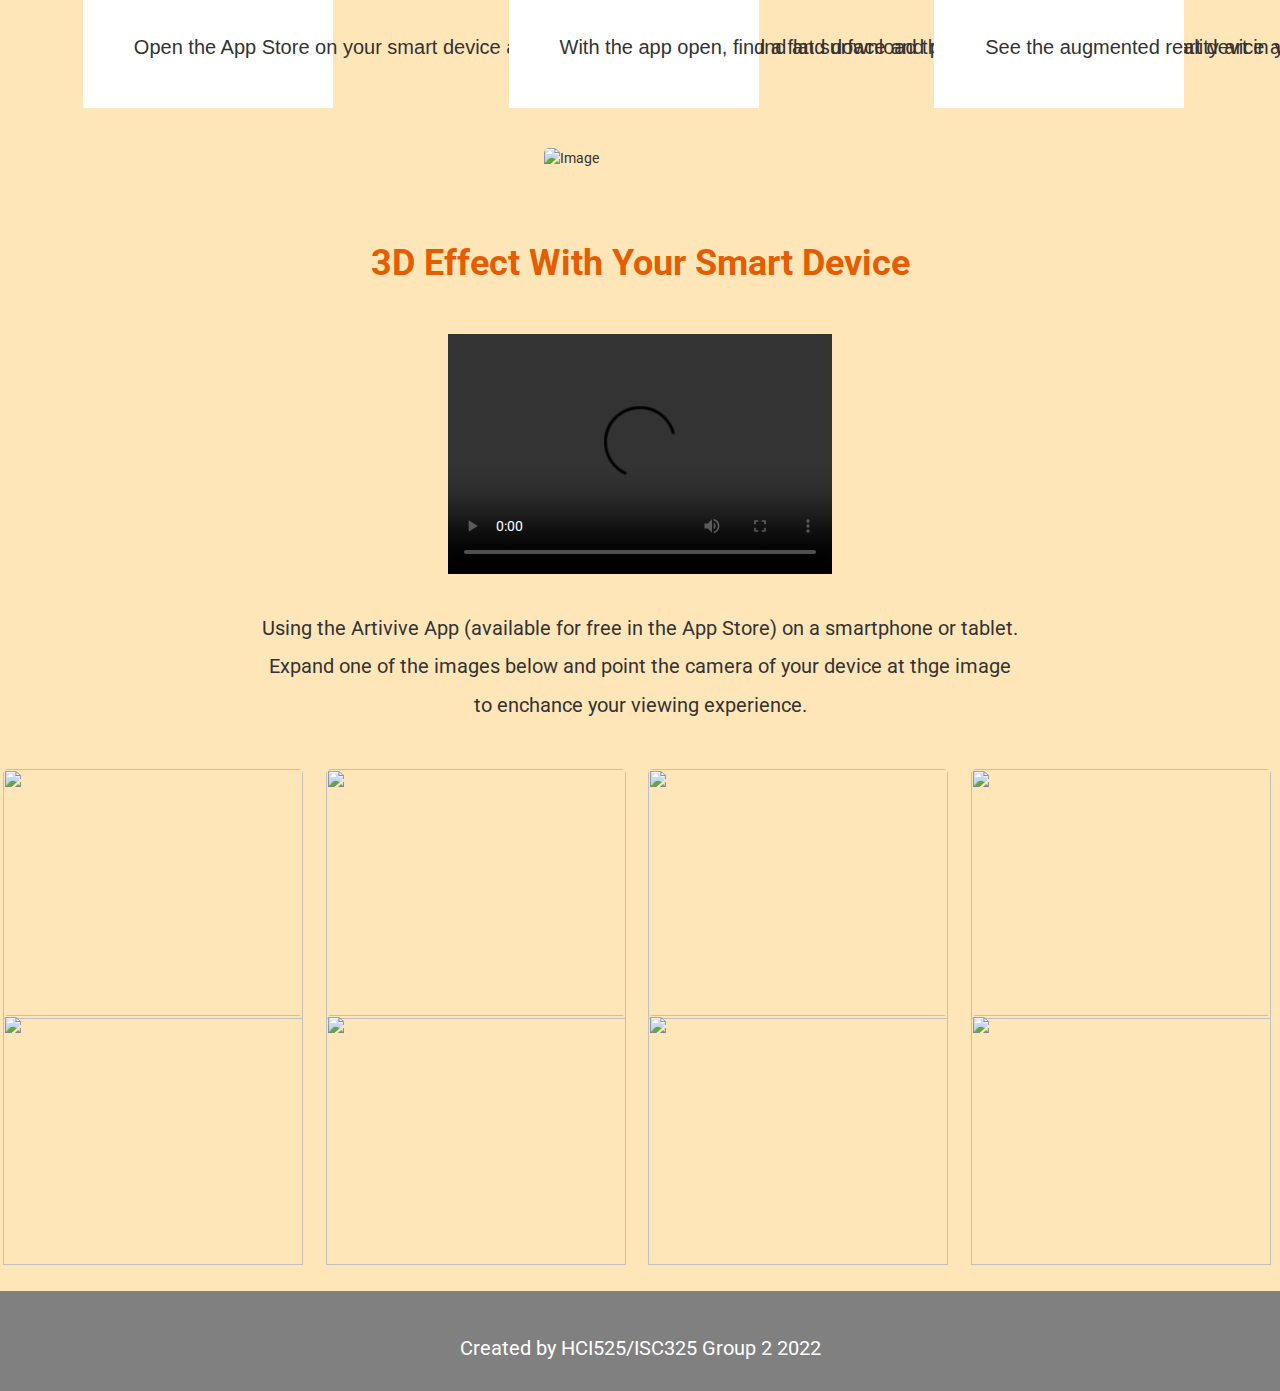
==== commit 0fb0474d: "changes to home page" ====
--- a/index.html
+++ b/index.html
@@ -132,7 +132,6 @@
 
 <h1 style = "text-align: center;color:#e65c00;font-weight: bold;">The Augmented Reality Experience</h1>
 <br>
-<h4 style = "text-align: center;">Lorem ipsum dolor sit amet, consectetur adipiscing elit.</h4>
 
 <br>
 
@@ -142,7 +141,7 @@
 	<div class="card">
 	  <img src="content/number1.PNG" style="display: block; margin: 0 auto;" alt="Image" width="125" height="125">
 	  <div class="container">
-		<p>Paragraph Info</p> 
+		<p>Open the App Store on your smart device and search for Art Underground and download the app.</p> 
 	  </div>
 	</div>
 	</div>
@@ -152,7 +151,7 @@
 	<div class="card">
 	  <img src="content/number2.PNG" style="display: block; margin: 0 auto;" alt="Image" width="125" height="125" >
 	  <div class="container">
-		<p>Paragraph Info</p> 
+		<p>With the app open, find a flat surface and point the camera of your smart device at it.</p> 
 	  </div>
 	</div>
 	</div>
@@ -161,7 +160,7 @@
 	<div class="card">
 	  <img src="content/number3.PNG" style="display: block; margin: 0 auto;" alt="Image" width="125" height="125">
 	  <div class="container">
-		<p>Paragraph Info</p> 
+		<p>See the augmented reality art in your space!</p> 
 	  </div>
 	</div>
 	</div>
@@ -173,7 +172,7 @@
 <br>
 <br>
 <br>
-<h1 style = "text-align: center;color:#e65c00;font-weight: bold;">Art in Your Space</h1>
+<h1 style = "text-align: center;color:#e65c00;font-weight: bold;">3D Effect With Your Smart Device</h1>
 <br>
 <br>
 
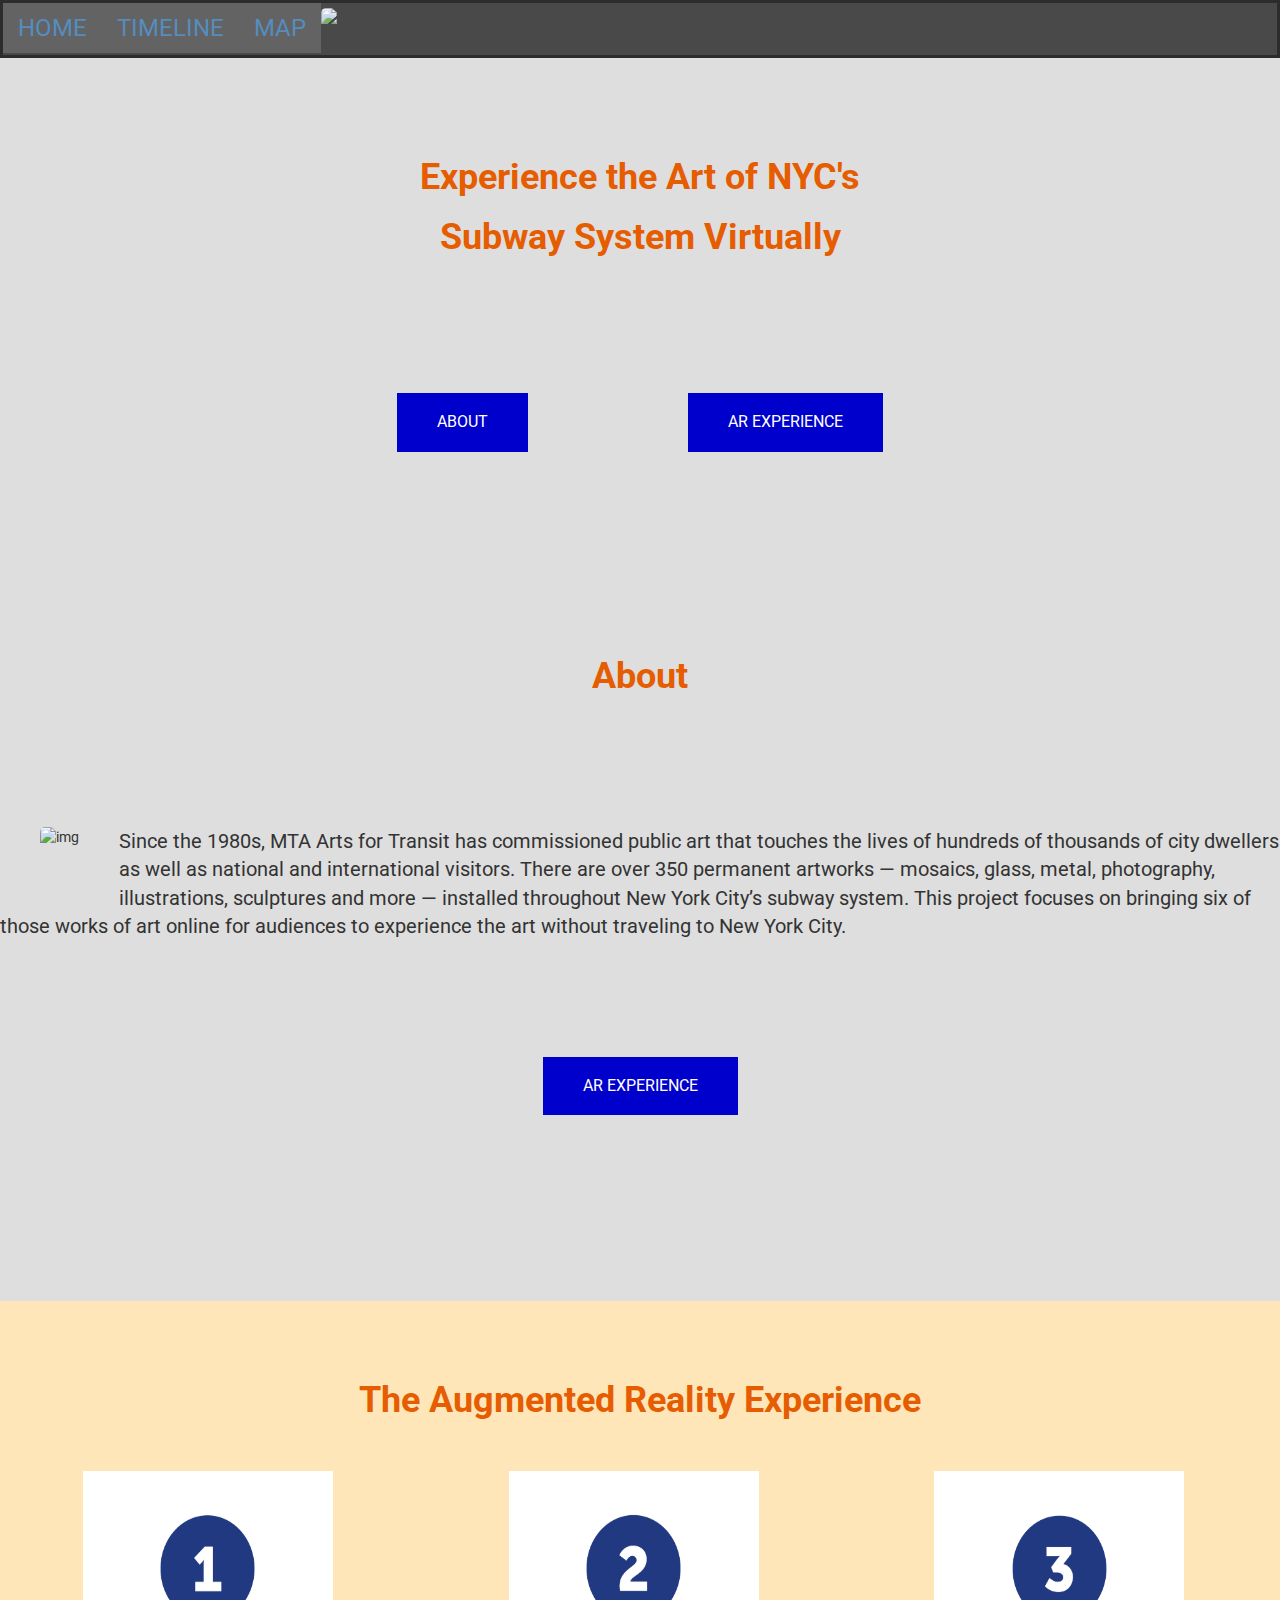
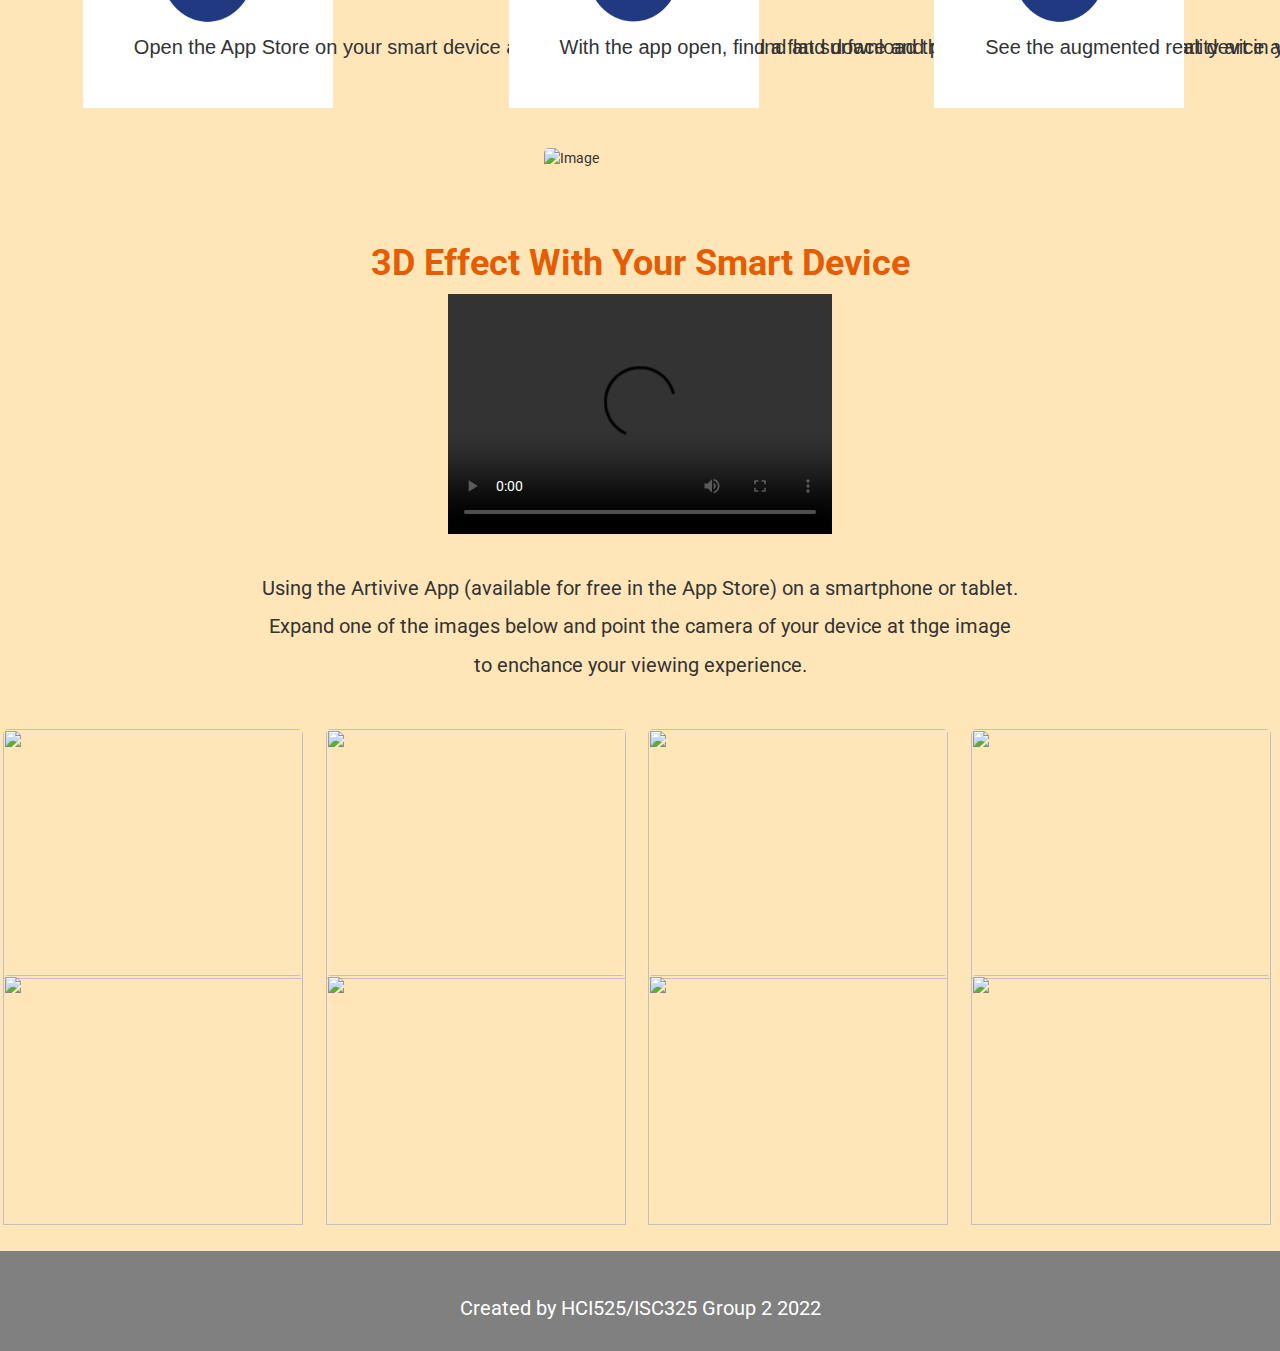
==== commit f67e398d: "Update index.html" ====
--- a/index.html
+++ b/index.html
@@ -2,7 +2,7 @@
 <html lang="en">
 <head>
 
-
+  <link rel="icon" href="content/favicon.png">
   <title>Art Underground</title>
   <meta charset="utf-8">
   <meta Text="viewport" content="width=device-width, initial-scale=1">
@@ -48,15 +48,15 @@
 <div class="main-container" style="margin: 0 auto; overflow: none;">
 <div id="outer-menu">
 <div class="nav navbar-left">
-	<a class="navbar-brand" href="#">Art Underground</a>
+	<a class="navbar-brand1" href="#"><img src="content/navBarIcon.png" width="140px"></a>
 	<ul class="nav navbar-nav">
-		
+
         <li><a href="index.html">HOME</a></li>
         <li><a href="timeline.html">TIMELINE</a></li>
         <li><a href="map.html">MAP</a></li>
     </ul>
-</div>    
-</div>  
+</div>
+</div>
 
 <div class="img1">
 	<br>
@@ -139,7 +139,7 @@
 <div class="column" style="width: 33%;">
 
 	<div class="card">
-	  <img src="content/number1.PNG" style="display: block; margin: 0 auto;" alt="Image" width="125" height="125">
+	  <img src="content/number1.png" style="display: block; margin: 0 auto;" alt="Image" width="125" height="125">
 	  <div class="container">
 		<p>Open the App Store on your smart device and search for Art Underground and download the app.</p> 
 	  </div>
@@ -149,7 +149,7 @@
 	
   <div class="column" style="width: 33%;">
 	<div class="card">
-	  <img src="content/number2.PNG" style="display: block; margin: 0 auto;" alt="Image" width="125" height="125" >
+	  <img src="content/number2.png" style="display: block; margin: 0 auto;" alt="Image" width="125" height="125" >
 	  <div class="container">
 		<p>With the app open, find a flat surface and point the camera of your smart device at it.</p> 
 	  </div>
@@ -158,7 +158,7 @@
 	
 	<div class="column" style="width: 33%;">
 	<div class="card">
-	  <img src="content/number3.PNG" style="display: block; margin: 0 auto;" alt="Image" width="125" height="125">
+	  <img src="content/number3.png" style="display: block; margin: 0 auto;" alt="Image" width="125" height="125">
 	  <div class="container">
 		<p>See the augmented reality art in your space!</p> 
 	  </div>
@@ -173,8 +173,6 @@
 <br>
 <br>
 <h1 style = "text-align: center;color:#e65c00;font-weight: bold;">3D Effect With Your Smart Device</h1>
-<br>
-<br>
 
 <video height="240" class="centervid" controls>
   <source src="content/artivive.mp4" type="video/mp4">
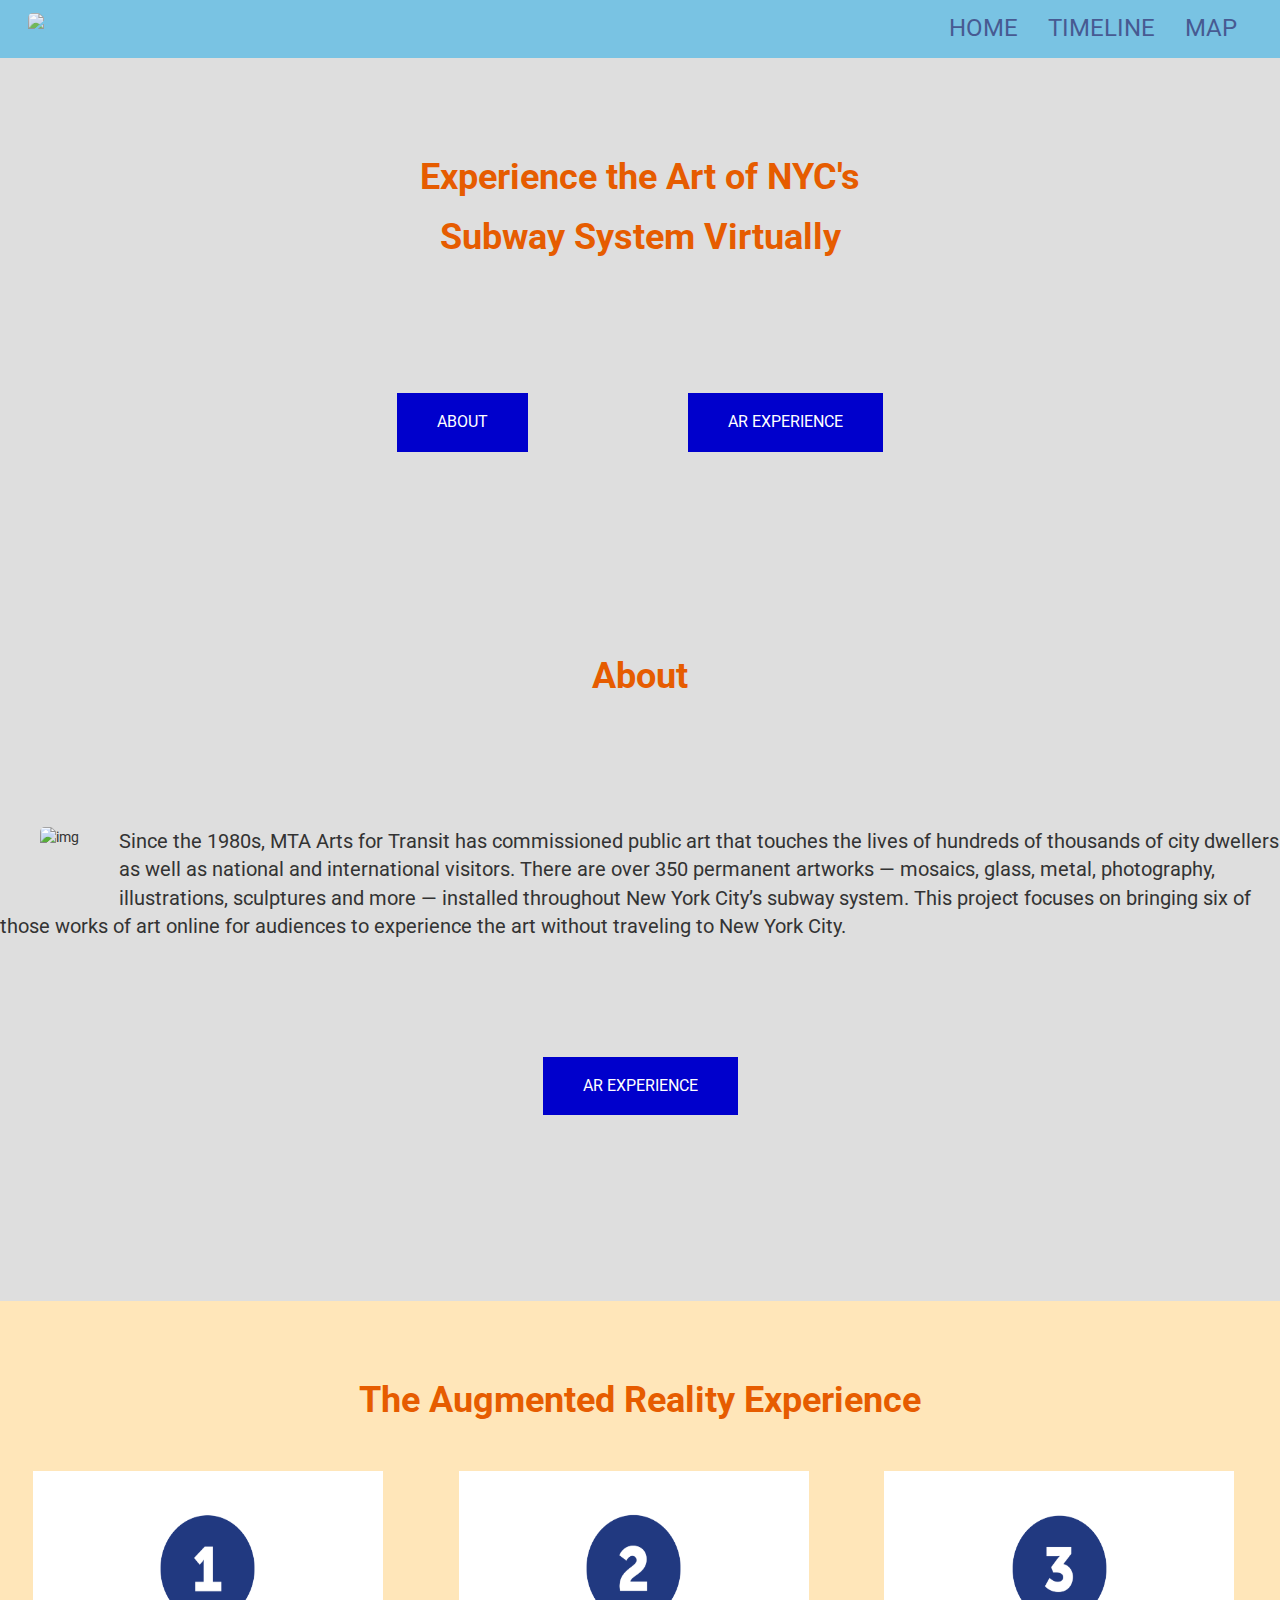
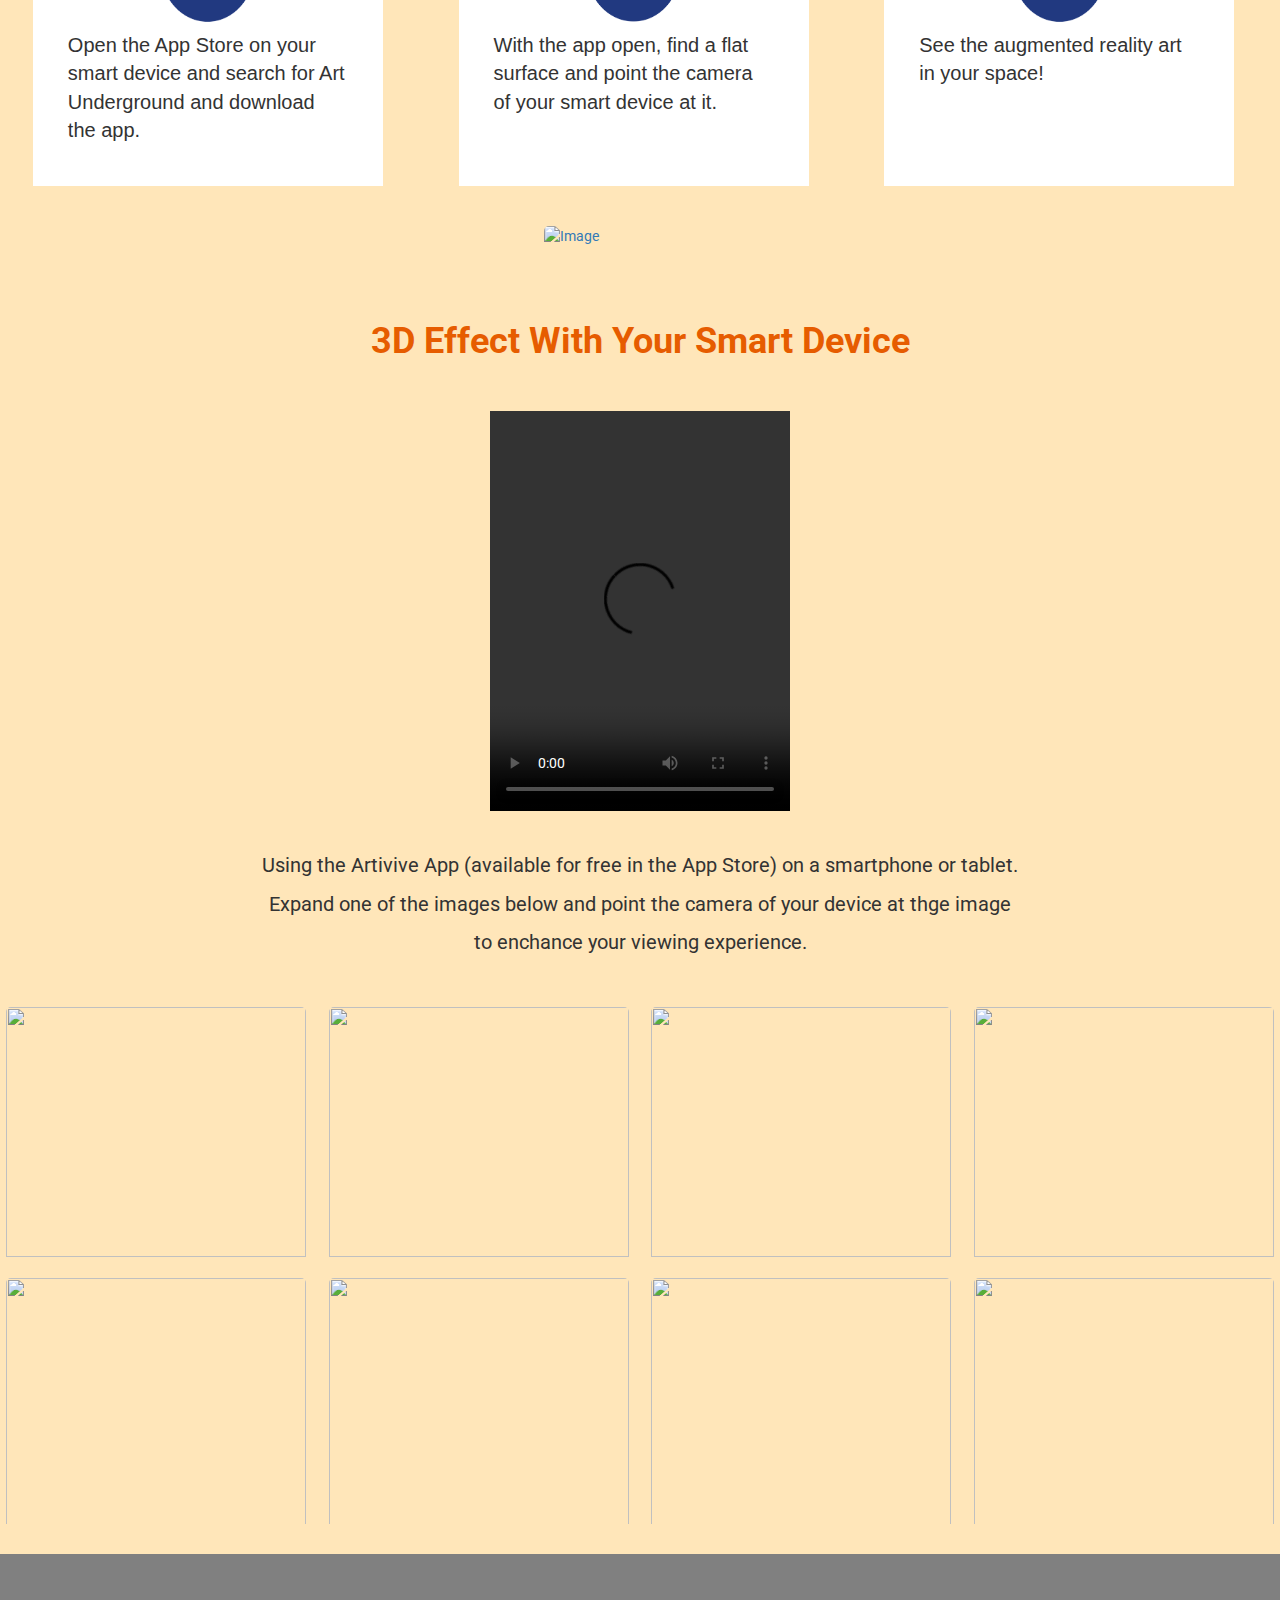
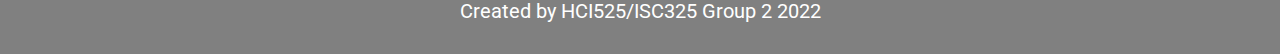
==== commit 2d3d3af1: "Updates to header and clean up on home page" ====
--- a/index.html
+++ b/index.html
@@ -2,7 +2,7 @@
 <html lang="en">
 <head>
 
-  <link rel="icon" href="content/favicon.png">
+
   <title>Art Underground</title>
   <meta charset="utf-8">
   <meta Text="viewport" content="width=device-width, initial-scale=1">
@@ -10,8 +10,8 @@
   <script src="https://ajax.googleapis.com/ajax/libs/jquery/3.5.1/jquery.min.js"></script>
   <script src="https://maxcdn.bootstrapcdn.com/bootstrap/3.4.1/js/bootstrap.min.js"></script>
   <script src="lightbox.js"></script>
-  <link rel="stylesheet" href="external.css">  
-  <link rel="stylesheet" href="lightbox.css"> 
+  <link rel="stylesheet" href="external.css">
+  <link rel="stylesheet" href="lightbox.css">
 
 
 <style>
@@ -35,21 +35,20 @@
   height: 150px;
 }
 
-.button1 {background-color: #0000cc;} 
+.button1 {background-color: #0000cc;}
 .button2 {background-color: #0000cc;} /* Blue */
 
-html { scroll-behavior: smooth; } 
+html { scroll-behavior: smooth; }
 </style>
-    
+
 </head>
-
 
 <body>
 <div class="main-container" style="margin: 0 auto; overflow: none;">
 <div id="outer-menu">
 <div class="nav navbar-left">
 	<a class="navbar-brand1" href="#"><img src="content/navBarIcon.png" width="140px"></a>
-	<ul class="nav navbar-nav">
+	<ul class="nav navbar-nav" style="float: right;">
 
         <li><a href="index.html">HOME</a></li>
         <li><a href="timeline.html">TIMELINE</a></li>
@@ -72,14 +71,14 @@
 	<div class="center">
 	<a href="#about" class="button button1">ABOUT</a>
 	<a href="#ar" class="button button2">AR EXPERIENCE</a>
-	</div> 
-	<br>
-	<br>
-	<br>
-	<br>
-	<br>
-	 
-</div>  
+	</div>
+	<br>
+	<br>
+	<br>
+	<br>
+	<br>
+
+</div>
 
 <div id ="about">
 <br>
@@ -93,15 +92,15 @@
 
 <div>
 <div style="float: left" style= "padding-bottom: 200em;">
-<img src="content/homepagebackground1.jpeg" alt="img" style="width:350px;height:400px;margin: 40px;">
+<img src="content/homepagebackground1.jpeg" alt="img" style="height:350px;margin: 40px;">
 </div>
 <div>
 <br>
 <br>
-<p> 
-Since the 1980s, MTA Arts for Transit has commissioned public art that touches the lives of hundreds of thousands of city 
-dwellers as well as national and international visitors. There are over 350 permanent artworks — mosaics, glass, metal, photography, 
-illustrations, sculptures and more — installed throughout New York City’s subway system. This project focuses on bringing six of those 
+<p>
+Since the 1980s, MTA Arts for Transit has commissioned public art that touches the lives of hundreds of thousands of city
+dwellers as well as national and international visitors. There are over 350 permanent artworks — mosaics, glass, metal, photography,
+illustrations, sculptures and more — installed throughout New York City’s subway system. This project focuses on bringing six of those
 works of art online for audiences to experience the art without traveling to New York City.
 </p>
 
@@ -115,7 +114,7 @@
 
 <div class="center">
 	<a href="#ar" class="button button2">AR EXPERIENCE</a>
-</div> 
+</div>
 <br>
 <br>
 <br>
@@ -140,52 +139,55 @@
 
 	<div class="card">
 	  <img src="content/number1.png" style="display: block; margin: 0 auto;" alt="Image" width="125" height="125">
-	  <div class="container">
-		<p>Open the App Store on your smart device and search for Art Underground and download the app.</p> 
+	  <div class="container1">
+		<p>Open the App Store on your smart device and search for Art Underground and download the app.</p>
 	  </div>
 	</div>
 	</div>
 
-	
+
   <div class="column" style="width: 33%;">
 	<div class="card">
 	  <img src="content/number2.png" style="display: block; margin: 0 auto;" alt="Image" width="125" height="125" >
-	  <div class="container">
-		<p>With the app open, find a flat surface and point the camera of your smart device at it.</p> 
+	  <div class="container1">
+		<p>With the app open, find a flat surface and point the camera of your smart device at it.</p>
 	  </div>
 	</div>
 	</div>
-	
+
 	<div class="column" style="width: 33%;">
 	<div class="card">
 	  <img src="content/number3.png" style="display: block; margin: 0 auto;" alt="Image" width="125" height="125">
-	  <div class="container">
-		<p>See the augmented reality art in your space!</p> 
+	  <div class="container1">
+		<p>See the augmented reality art in your space!</p>
 	  </div>
 	</div>
 	</div>
 </div>
 <br>
 <br>
-<img src="content/googleplayimg.PNG" alt="Image" class="centerimg">
-
+<a href="https://play.google.com/store/apps/details?id=com.DefaultCompany.ArtUnderground01&hl=en_US&gl=US">    
+    <img src="content/googleplayimg.PNG" alt="Image" class="centerimg">
+</a>
 <br>
 <br>
 <br>
 <h1 style = "text-align: center;color:#e65c00;font-weight: bold;">3D Effect With Your Smart Device</h1>
+<br>
+<br>
 
 <video height="240" class="centervid" controls>
   <source src="content/artivive.mp4" type="video/mp4">
 </video>
 <br>
 <br>
-<p style="text-align:center;"> 
-Using the Artivive App (available for free in the App Store) on a smartphone or tablet. 
+<p style="text-align:center;">
+Using the Artivive App (available for free in the App Store) on a smartphone or tablet.
 </p>
-<p style="text-align:center;"> 
-Expand one of the images below and point the camera of your device at thge image 
+<p style="text-align:center;">
+Expand one of the images below and point the camera of your device at thge image
 </p>
-<p style="text-align:center;"> 
+<p style="text-align:center;">
 to enchance your viewing experience.
 </p>
 
@@ -193,32 +195,32 @@
 <br>
 
 
-<div class="row" >
-  <div class="column">
+<div class="row" style="overflow: hidden;">
+  <div class="column"  style="display: block; margin: 0 auto; text-align: center;">
     <img src="content/Lightbox1.jpg" width="300" height="250" onclick="openModal();currentSlide(1)" class="hover-shadow cursor">
   </div>
-  <div class="column">
+  <div class="column" style="display: block; margin: 0 auto; text-align: center;">
     <img src="content/Lightbox2.jpg" width="300" height="250" onclick="openModal();currentSlide(2)" class="hover-shadow cursor">
   </div>
-  <div class="column">
+  <div class="column" style="display: block; margin: 0 auto; text-align: center;">
     <img src="content/Lightbox3.jpg" width="300" height="250" onclick="openModal();currentSlide(3)" class="hover-shadow cursor">
   </div>
-  <div class="column">
+  <div class="column" style="display: block; margin: 0 auto; text-align: center;">
     <img src="content/Lightbox4.jpg" width="300" height="250" onclick="openModal();currentSlide(4)" class="hover-shadow cursor">
   </div>
-  <div class="column">
+  <div class="column" style="display: block; margin: 0 auto; text-align: center; margin-top: 25px;">
     <img src="content/Lightbox5.jpg" width="300" height="250" onclick="openModal();currentSlide(5)" class="hover-shadow cursor">
   </div>
-  <div class="column">
+  <div class="column" style="display: block; margin: 0 auto; text-align: center; margin-top: 25px;">
     <img src="content/Lightbox6.jpg" width="300" height="250" onclick="openModal();currentSlide(6)" class="hover-shadow cursor">
   </div>
-  <div class="column">
+  <div class="column" style="display: block; margin: 0 auto; text-align: center; margin-top: 25px;">
     <img src="content/Lightbox7.jpg" width="300" height="250" onclick="openModal();currentSlide(7)" class="hover-shadow cursor">
   </div>
-  <div class="column">
+  <div class="column" style="display: block; margin: 0 auto; text-align: center; margin-top: 25px;">
     <img src="content/Lightbox8.jpg"  width="300" height="250" onclick="openModal();currentSlide(8)" class="hover-shadow cursor">
-  </div>  
- 
+  </div>
+
 </div>
 
 <div id="myModal" class="modal">
@@ -239,12 +241,12 @@
       <div class="numbertext">3 / 8</div>
       <img src="content/Lightbox3.jpg" style="width:100%">
     </div>
-    
+
     <div class="mySlides">
       <div class="numbertext">4 / 8</div>
       <img src="content/Lightbox4.jpg" style="width:100%">
     </div>
-    
+
     <div class="mySlides">
       <div class="numbertext">5 / 8</div>
       <img src="content/Lightbox5.jpg" style="width:100%">
@@ -259,7 +261,7 @@
       <div class="numbertext">7 / 8</div>
       <img src="content/Lightbox7.jpg" style="width:100%">
     </div>
-    
+
     <div class="mySlides">
       <div class="numbertext">8 / 8</div>
       <img src="content/Lightbox8.jpg" style="width:100%">
@@ -283,7 +285,7 @@
     </div>
     <div class="column">
       <img class="demo cursor" src="content/Lightbox4.jpg" style="width:100%" onclick="currentSlide(4)" alt="">
-      
+
     <div class="column">
       <img class="demo cursor" src="content/Lightbox5.jpg" style="width:100%" onclick="currentSlide(5)" alt="">
     </div>
--- a/external.css
+++ b/external.css
@@ -25,13 +25,13 @@
 
 li {
   float: left;
-  
+
 }
 li a {
   display: block;
   color: FFFFFF;
   text-align: center;
-  padding: 16px;     
+  padding: 16px;
   text-decoration: none;
   font-size:24px;
 }
@@ -40,8 +40,9 @@
 	top:28px;
 	height:58px;
 	opacity:0.8;
-	background-color:	#242424;
-	border:solid black;
+	border:solid;
+    background-color: #60bde5; 
+    border-color: #60bde5;
 }
 .nav{
 	display:table;
@@ -49,8 +50,20 @@
 	position:relative;
 }
 
-
-
+.navbar-left{
+    width: 100%;
+}
+
+.navbar-nav{
+    float: right; 
+    display; block;
+    margin-right: 2%;
+}
+
+.navbar-nav a{
+    background-color: #60bde5;
+    color: #223a80;
+}
 
 
 
@@ -76,16 +89,16 @@
 }
 
 .inner-li{
-    width: 100%; 
+    width: 100%;
     float:left;
     text-align: center;
-    
+
 }
 
 .inner-li-img{
-    height: 30rem; 
-    float: left; 
-    margin: 0 auto; 
+    height: 30rem;
+    float: left;
+    margin: 0 auto;
     text-align: center;
 }
 
@@ -98,12 +111,12 @@
     background: white;
     padding: 30px 120px 60px 120px;
 }
-        
+
 #index-part2{
     background: #F0F0F0;
     padding: 80px 120px;
 }
-        
+
 #jumbo-button{
      width: 20%;
      height: 4rem;
@@ -116,12 +129,12 @@
 
 .card {
   box-shadow: 1 4px 8px 0 rgba(0,0,0,0.2);
-  max-width: 250px;
+  max-width: 350px;
   margin: auto;
   font-family: arial;
   padding: 35px;
   background-color: rgba(255,255,255, 1);
-
+  height: 35vh;
 }
 
 .card:hover {
@@ -176,7 +189,7 @@
 	background-repeat: no-repeat;
 	background-attachment: fixed;
 	background-size: 100% 100%;
-	
+
 
 }
 
@@ -198,7 +211,7 @@
   display: block;
   margin-left: auto;
   margin-right: auto;
-  width: 30%;
+  height: 400px;
 }
 
 
@@ -301,19 +314,19 @@
 
 
 @media screen and (max-width: 600px) {
-  
+
   .timeline::after {
   left: 31px;
   }
-  
-  
+
+
   .containerz {
   width: 100%;
   padding-left: 70px;
   padding-right: 25px;
   }
-  
-  
+
+
   .containerz::before {
   left: 60px;
   border: medium solid white;
@@ -321,14 +334,24 @@
   border-color: transparent white transparent transparent;
   }
 
-  
+
   .left::after, .right::after {
   left: 15px;
   }
-  
-  
+
+
   .right {
   left: 0%;
   }
 }
 
+.navbar-brand1 {
+	padding:none;
+	margin-top: 5px;
+	margin-right: 5px;
+    float: left;
+    height: 50px;
+    font-size: 18px;
+    line-height: 20px;
+    margin-left: 2%;
+}
